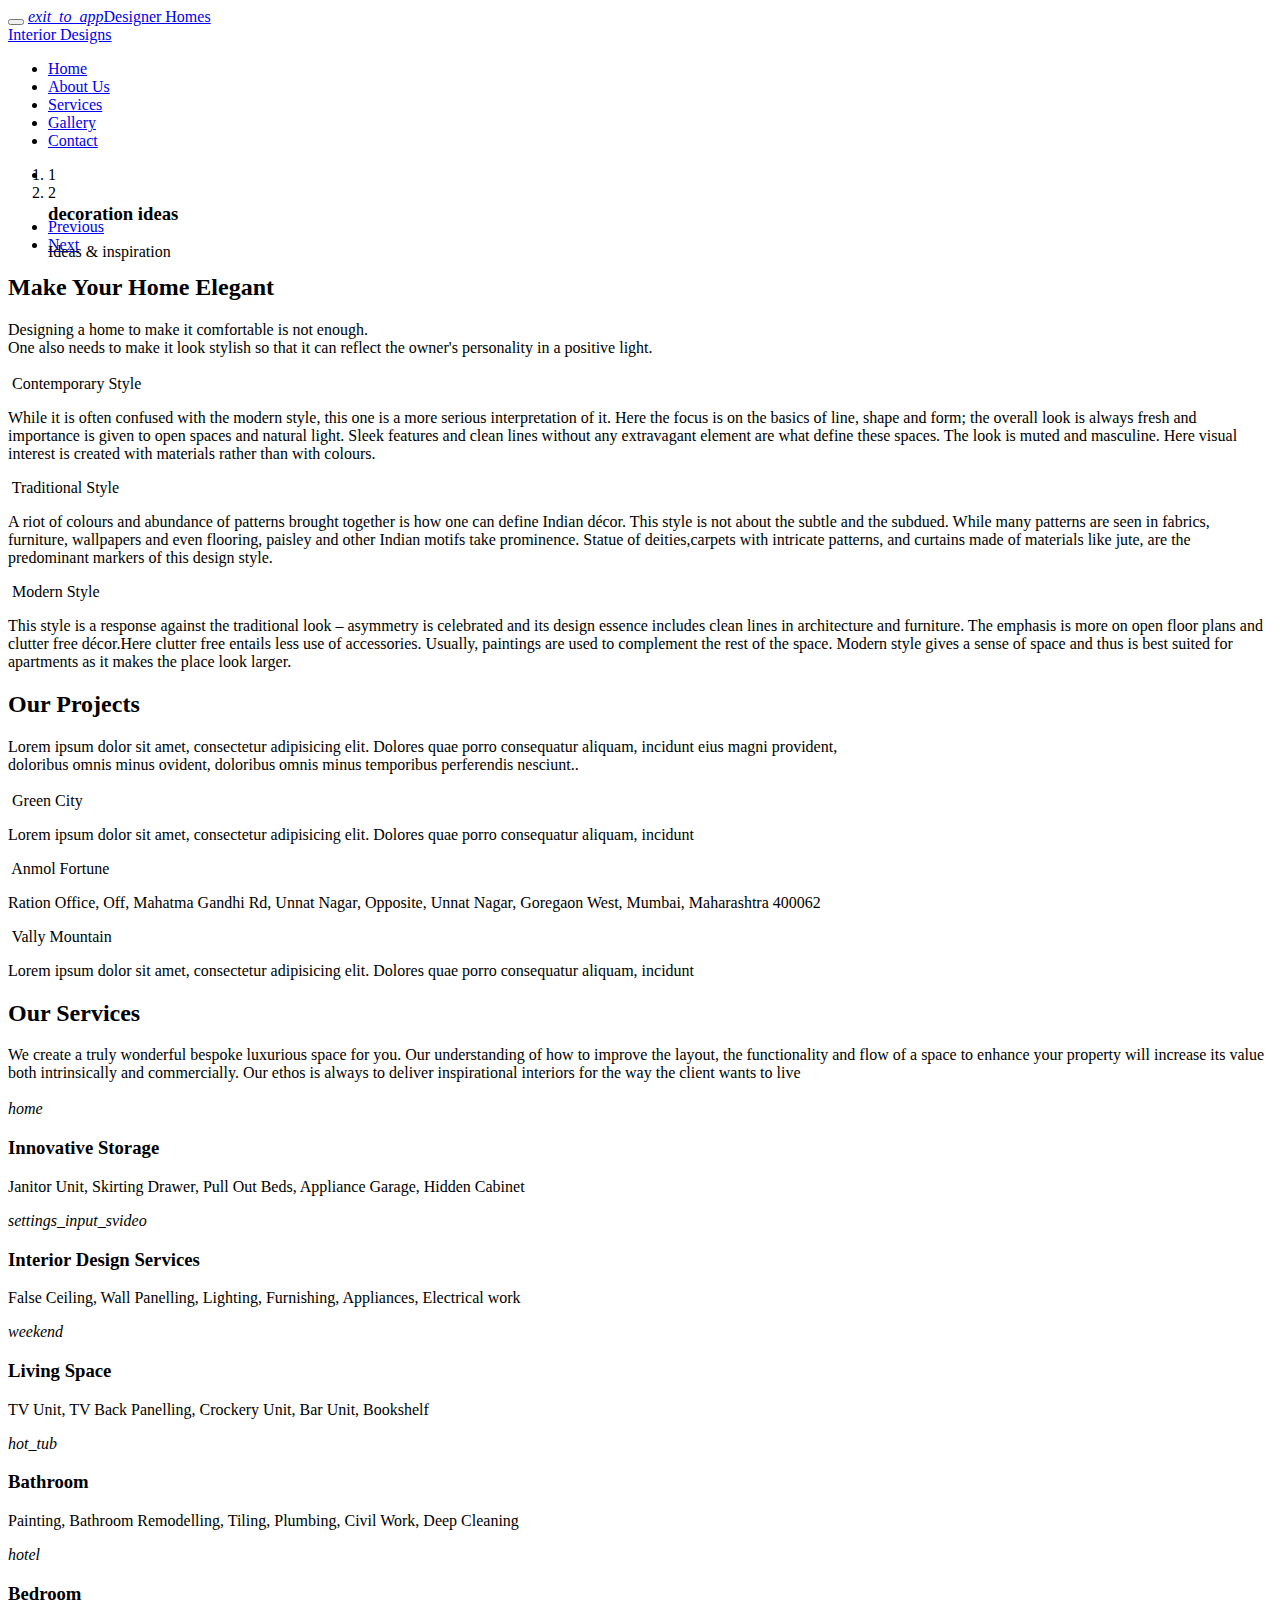
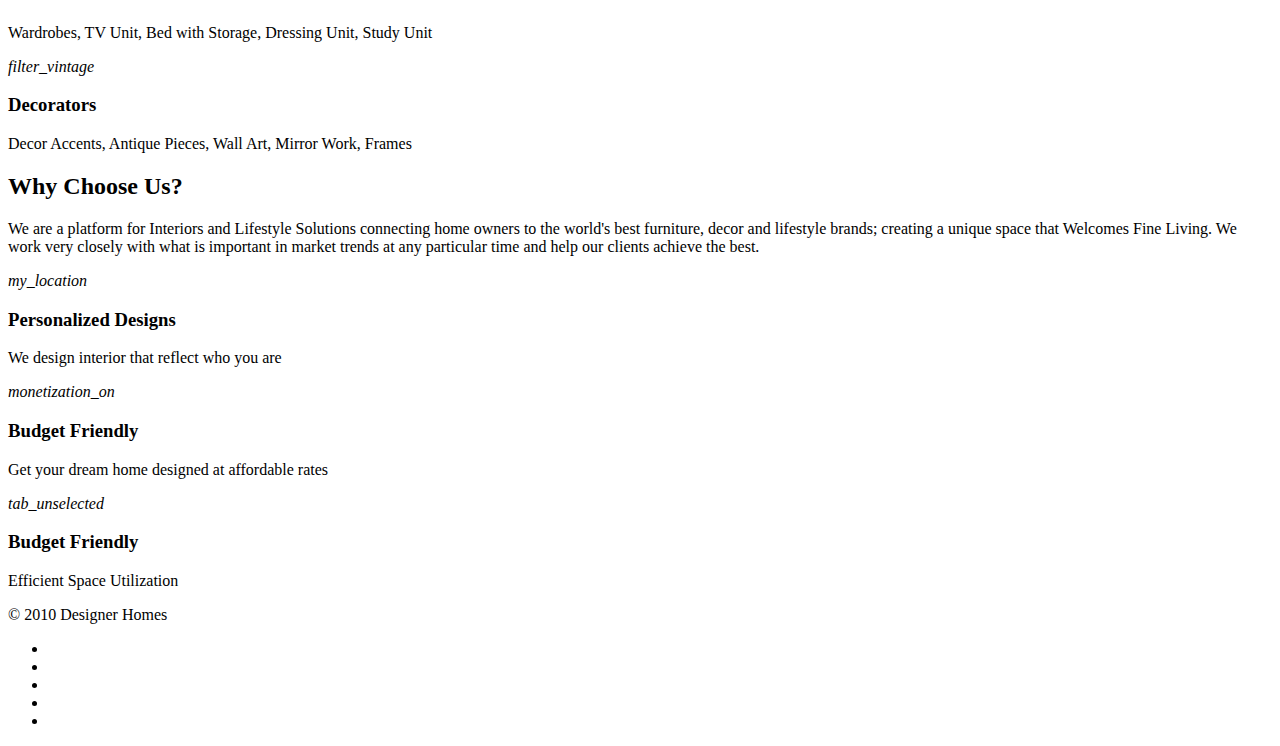
==== index.html @ 632acea1 "Update index.html" ====
<!DOCTYPE html>
<!-- saved from url=(0058)https://sanchitachavan.github.io/Designer-Homes/index.html -->
<html lang="en" class=" js flexbox canvas canvastext webgl no-touch geolocation postmessage websqldatabase indexeddb hashchange history draganddrop websockets rgba hsla multiplebgs backgroundsize borderimage borderradius boxshadow textshadow opacity cssanimations csscolumns cssgradients cssreflections csstransforms csstransforms3d csstransitions fontface generatedcontent video audio localstorage sessionstorage webworkers no-applicationcache svg inlinesvg smil svgclippaths"><head><meta http-equiv="Content-Type" content="text/html; charset=UTF-8">

<title>Designer Homes</title>
<meta name="viewport" content="width=device-width, initial-scale=1.0">
<meta name="description" content="">
<meta name="author" content="http://webthemez.com">
<!-- css --> 
<link href="./Designer Homes_files/icon" rel="stylesheet">
<link rel="stylesheet" href="./Designer Homes_files/materialize.min.css" media="screen,projection">
<link href="./Designer Homes_files/bootstrap.min.css" rel="stylesheet">
<link href="./Designer Homes_files/jquery.fancybox.css" rel="stylesheet"> 
<link href="./Designer Homes_files/flexslider.css" rel="stylesheet"> 
<link href="./Designer Homes_files/style.css" rel="stylesheet">
 
<!-- HTML5 shim, for IE6-8 support of HTML5 elements -->
<!--[if lt IE 9]>
      <script src="http://html5shim.googlecode.com/svn/trunk/html5.js"></script>
    <![endif]-->

</head>
<body>
<div id="wrapper" class="home-page"> 
	<!-- start header -->
	<header>
        <div class="navbar navbar-default navbar-static-top">
            <div class="container">
                <div class="navbar-header">
                    <button type="button" class="navbar-toggle" data-toggle="collapse" data-target=".navbar-collapse">
                        <span class="icon-bar"></span>
                        <span class="icon-bar"></span>
                        <span class="icon-bar"></span>
                    </button>
                    <a class="navbar-brand" href="https://sanchitachavan.github.io/Designer-Homes/index.html"><i class="icon-info-blocks material-icons">exit_to_app</i>Designer Homes
                    <div class="logoCaption">Interior Designs</div></a>
                </div>
                <div class="navbar-collapse collapse ">
                    <ul class="nav navbar-nav">
                        <li class="active"><a class="waves-effect waves-dark" href="https://sanchitachavan.github.io/Designer-Homes/index.html">Home</a></li> 
                        <li><a class="waves-effect waves-dark" href="https://sanchitachavan.github.io/Designer-Homes/about.html">About Us</a></li>
			<li><a class="waves-effect waves-dark" href="https://sanchitachavan.github.io/Designer-Homes/services.html">Services</a></li>
                        <li><a class="waves-effect waves-dark" href="https://sanchitachavan.github.io/Designer-Homes/portfolio.html">Gallery</a></li>
                        <li><a class="waves-effect waves-dark" href="https://sanchitachavan.github.io/Designer-Homes/contact.html">Contact</a></li>
                    </ul>
                </div>
            </div>
        </div>
	</header>
	<!-- end header -->
	<section id="banner">
	 
	<!-- Slider -->
        <div id="main-slider" class="flexslider">
            <ul class="slides">
              <li class="" style="width: 100%; float: left; margin-right: -100%; position: relative; display: none;">
                <img src="./Designer Homes_files/2.jpg" alt="">
                	<div class="flex-caption">
                    <h3>Interior design </h3> 
					<p>Furnishing your home</p>  
                </div>
              </li>
              <li class="flex-active-slide" style="width: 100%; float: left; margin-right: -100%; position: relative; display: list-item;">
                <img src="./Designer Homes_files/1.jpg" alt="">
                 <div class="flex-caption">
                    <h3>decoration ideas</h3> 
					<p>Ideas &amp; inspiration</p>  
                </div>			
              </li>
            </ul>
        <ol class="flex-control-nav flex-control-paging"><li><a class="">1</a></li><li><a class="flex-active">2</a></li></ol><ul class="flex-direction-nav"><li><a class="flex-prev" href="https://sanchitachavan.github.io/Designer-Homes/index.html#">Previous</a></li><li><a class="flex-next" href="https://sanchitachavan.github.io/Designer-Homes/index.html#">Next</a></li></ul></div>
	<!-- end slider --> 
	</section>  
		<section class="dishes">
		<div class="container">
	 	<div class="row">
			<div class="col-md-12">
				<div class="aligncenter"><h2 class="aligncenter">Make Your Home Elegant</h2>Designing a home to make it comfortable is not enough.<br>One also needs to make it look stylish so that it can reflect the owner's personality in a positive light. </div>
				<br>
			</div>
		</div>
	
	<div class="row service-v1 margin-bottom-40">
            <div class="col-md-4 md-margin-bottom-40">
					<div class="card small">
                        <div class="card-image">
                             <img class="img-responsive" src="./Designer Homes_files/service1.jpg" alt="">  
                            <span class="card-title">Contemporary Style</span>
                        </div>
                        <div class="card-content">
                            <p>
                                While it is often confused with the modern style, this one is a more serious interpretation of it. Here the focus is on the basics of line, shape and form; the overall look is always fresh and importance is given to open spaces and natural light. Sleek features and clean lines without any extravagant element are what define these spaces. The look is muted and masculine. Here visual interest is created with materials rather than with colours.
                            </p>
                        </div>
                    </div>        
            </div>
			   <div class="col-md-4 md-margin-bottom-40">
					<div class="card small">
                        <div class="card-image">
                             <img class="img-responsive" src="./Designer Homes_files/service2.jpg" alt="">  
                            <span class="card-title">Traditional Style</span>
                        </div>
                        <div class="card-content">
                            <p>
                               A riot of colours and abundance of patterns brought together is how one can define Indian décor. This style is not about the subtle and the subdued. While many patterns are seen in fabrics, furniture, wallpapers and even flooring, paisley and other Indian motifs take prominence.
                               Statue of deities,carpets with intricate patterns, and curtains made of materials like jute, are the predominant markers of this design style.
                            </p>
                        </div>
                    </div>        
            </div>
			   <div class="col-md-4 md-margin-bottom-40">
					<div class="card small">
                        <div class="card-image">
                             <img class="img-responsive" src="./Designer Homes_files/service3.jpg" alt="">  
                            <span class="card-title">Modern Style</span>
                        </div>
                        <div class="card-content">
                            <p>
                               This style is a response against the traditional look – asymmetry is celebrated and its design essence includes clean lines in architecture and furniture. The emphasis is more on open floor plans and clutter free décor.Here clutter free entails less use of accessories. Usually, paintings are used to complement the rest of the space. Modern style gives a sense of space and thus is best suited for apartments as it makes the place look larger. 
                            </p>
                        </div>
                    </div>        
            </div> 
        </div>
		
		<div class="row">
			<div class="col-md-12">
				<div class="aligncenter"><h2 class="aligncenter">Our Projects</h2>Lorem ipsum dolor sit amet, consectetur adipisicing elit. Dolores quae porro consequatur aliquam, incidunt eius magni provident, <br>doloribus omnis minus ovident, doloribus omnis minus temporibus perferendis nesciunt..</div>
				<br>
			</div>
		</div>
		<div class="row service-v1 margin-bottom-40">
            <div class="col-md-4 md-margin-bottom-40">
					<div class="card small">
                        <div class="card-image">
                             <img class="img-responsive" src="./Designer Homes_files/service4.jpg" alt="">  
                            <span class="card-title">Green City</span>
                        </div>
                        <div class="card-content">
                            <p>
                                Lorem ipsum dolor sit amet, consectetur adipisicing elit. Dolores quae porro consequatur aliquam, incidunt
                            </p>
                            
                        </div>
                    </div>        
            </div>
			   <div class="col-md-4 md-margin-bottom-40">
					<div class="card small">
                        <div class="card-image">
                             <img class="img-responsive" src="./Designer Homes_files/service5.jpeg" alt="">  
                            <span class="card-title">Anmol Fortune </span>
                        </div>
                        <div class="card-content">
                            <p>
                                Ration Office, Off, Mahatma Gandhi Rd, Unnat Nagar, Opposite, Unnat Nagar, Goregaon West, Mumbai, Maharashtra 400062
                            </p>
                            
                        </div>
                    </div>        
            </div>
			   <div class="col-md-4 md-margin-bottom-40">
					<div class="card small">
                        <div class="card-image">
                             <img class="img-responsive" src="./Designer Homes_files/service6.jpg" alt="">  
                            <span class="card-title">Vally Mountain</span>
                        </div>
                        <div class="card-content">
                            <p>
                                Lorem ipsum dolor sit amet, consectetur adipisicing elit. Dolores quae porro consequatur aliquam, incidunt
                            </p>
                            
                        </div>
                    </div>        
            </div> 
        </div>
		</div>
		</section>
	<section id="content" class="services"> 
	<div class="container">
	
		<section>
	    	<div class="row">
			<div class="col-md-12">
				<div class="aligncenter"><h2 class="aligncenter">Our Services</h2>We create a truly wonderful bespoke luxurious space for you. Our understanding of how to improve the layout, the functionality and flow of a space to enhance your property will increase its value both intrinsically and commercially. Our ethos is always to deliver inspirational interiors for the way the client wants to live</div>
				<br>
			</div>
		</div>
     
	 <div class="row">
            <div class="col-sm-4 info-blocks"> 
				<i class="icon-info-blocks material-icons">home</i>
                <div class="info-blocks-in">
                    <h3>Innovative Storage</h3>
                    <p>Janitor Unit, Skirting Drawer, Pull Out Beds, Appliance Garage, Hidden Cabinet</p>
                </div>
            </div>
            <div class="col-sm-4 info-blocks">
                <i class="icon-info-blocks material-icons">settings_input_svideo</i>
                <div class="info-blocks-in">
                    <h3>Interior Design Services</h3>
                    <p>False Ceiling, Wall Panelling, Lighting, Furnishing, Appliances, Electrical work</p>
                </div>
            </div>
            <div class="col-sm-4 info-blocks">
                <i class="icon-info-blocks material-icons">weekend</i>
                <div class="info-blocks-in">
                    <h3>Living Space</h3>
                    <p>TV Unit, TV Back Panelling, Crockery Unit, Bar Unit, Bookshelf</p>
                </div>
            </div>
        </div>
<div class="row">
            <div class="col-sm-4 info-blocks">
                <i class="icon-info-blocks material-icons">hot_tub</i>
                <div class="info-blocks-in">
                    <h3>Bathroom</h3>
                    <p>Painting, Bathroom Remodelling, Tiling, Plumbing, Civil Work, Deep Cleaning</p>
                </div>
            </div>
            <div class="col-sm-4 info-blocks">
                <i class="icon-info-blocks material-icons">hotel</i>
                <div class="info-blocks-in">
                    <h3>Bedroom</h3>
                    <p>Wardrobes, TV Unit, Bed with Storage, Dressing Unit, Study Unit</p>
                </div>
            </div>
            <div class="col-sm-4 info-blocks">
                <i class="icon-info-blocks material-icons">filter_vintage</i>
                <div class="info-blocks-in">
                    <h3>Decorators</h3>
                    <p>Decor Accents, Antique Pieces, Wall Art, Mirror Work, Frames </p>
                </div>
            </div>
        </div>
		</section>
	</div>
	</section>
	
	<section class="section-padding gray-bg">
		<div class="container">
			<div class="row">
				<div class="col-md-12">
					<div class="section-title text-center">
						<h2>Why Choose Us?</h2>
						<p>We are a platform for Interiors and Lifestyle Solutions connecting home owners to the world's best furniture, decor and lifestyle brands; creating a unique space that Welcomes Fine Living. We work very closely with what is important in market trends at any particular time and help our clients achieve the best.</p>
					</div>
				</div>
			</div>
	<div class="row">
		     <div class="col-sm-4 info-blocks">
			<i class="icon-info-blocks material-icons">my_location</i>
			<div class="info-blocks-in">
			    <h3>Personalized Designs</h3>
			    <p>We design interior that reflect who you are</p>
			</div>
		     </div>
           
		    <div class="col-sm-4 info-blocks">
			<i class="icon-info-blocks material-icons">monetization_on</i>
			<div class="info-blocks-in">
			    <h3>Budget Friendly</h3>
			    <p>Get your dream home designed at affordable rates</p>
			</div>
		    </div>
			     
		  <div class="col-sm-4 info-blocks">
			<i class="icon-info-blocks material-icons">tab_unselected</i>
			<div class="info-blocks-in">
			    <h3>Budget Friendly</h3>
			    <p>Efficient Space Utilization</p>
			</div>
		    </div>
            
            </div>
		</div>
	</section>	  
	
 
	<footer>
		<div class="container">
			<div class="row">
				<div class="col-lg-6">
					<div class="copyright">
						<p>
							© 2010 Designer Homes
						</p>
					</div>
				</div>
				<div class="col-lg-6">
					<ul class="social-network">
						<li><a class="waves-effect waves-dark" href="https://sanchitachavan.github.io/Designer-Homes/index.html#" data-placement="top" title="" data-original-title="Facebook"><i class="fa fa-facebook"></i></a></li>
						<li><a class="waves-effect waves-dark" href="https://sanchitachavan.github.io/Designer-Homes/index.html#" data-placement="top" title="" data-original-title="Twitter"><i class="fa fa-twitter"></i></a></li>
						<li><a class="waves-effect waves-dark" href="https://sanchitachavan.github.io/Designer-Homes/index.html#" data-placement="top" title="" data-original-title="Linkedin"><i class="fa fa-linkedin"></i></a></li>
						<li><a class="waves-effect waves-dark" href="https://sanchitachavan.github.io/Designer-Homes/index.html#" data-placement="top" title="" data-original-title="Pinterest"><i class="fa fa-pinterest"></i></a></li>
						<li><a class="waves-effect waves-dark" href="https://sanchitachavan.github.io/Designer-Homes/index.html#" data-placement="top" title="" data-original-title="Google plus"><i class="fa fa-google-plus"></i></a></li>
					</ul>
				</div>
			</div>
		</div>
	</footer></div>
	

<a href="https://sanchitachavan.github.io/Designer-Homes/index.html#" class="scrollup waves-effect waves-dark"><i class="fa fa-angle-up active"></i></a>
<!-- javascript
    ================================================== -->
<!-- Placed at the end of the document so the pages load faster -->
<script src="./Designer Homes_files/jquery.js.download"></script>
<script src="./Designer Homes_files/jquery.easing.1.3.js.download"></script>
<script src="./Designer Homes_files/materialize.min.js.download"></script>
<script src="./Designer Homes_files/bootstrap.min.js.download"></script>
<script src="./Designer Homes_files/jquery.fancybox.pack.js.download"></script>
<script src="./Designer Homes_files/jquery.fancybox-media.js.download"></script>  
<script src="./Designer Homes_files/jquery.flexslider.js.download"></script>
<script src="./Designer Homes_files/animate.js.download"></script>
<!-- Vendor Scripts -->
<script src="./Designer Homes_files/modernizr.custom.js.download"></script>
<script src="./Designer Homes_files/jquery.isotope.min.js.download"></script>
<script src="./Designer Homes_files/jquery.magnific-popup.min.js.download"></script>
<script src="./Designer Homes_files/animate.js.download"></script> 
<script src="./Designer Homes_files/custom.js.download"></script>


<div class="hiddendiv common"></div></body></html>
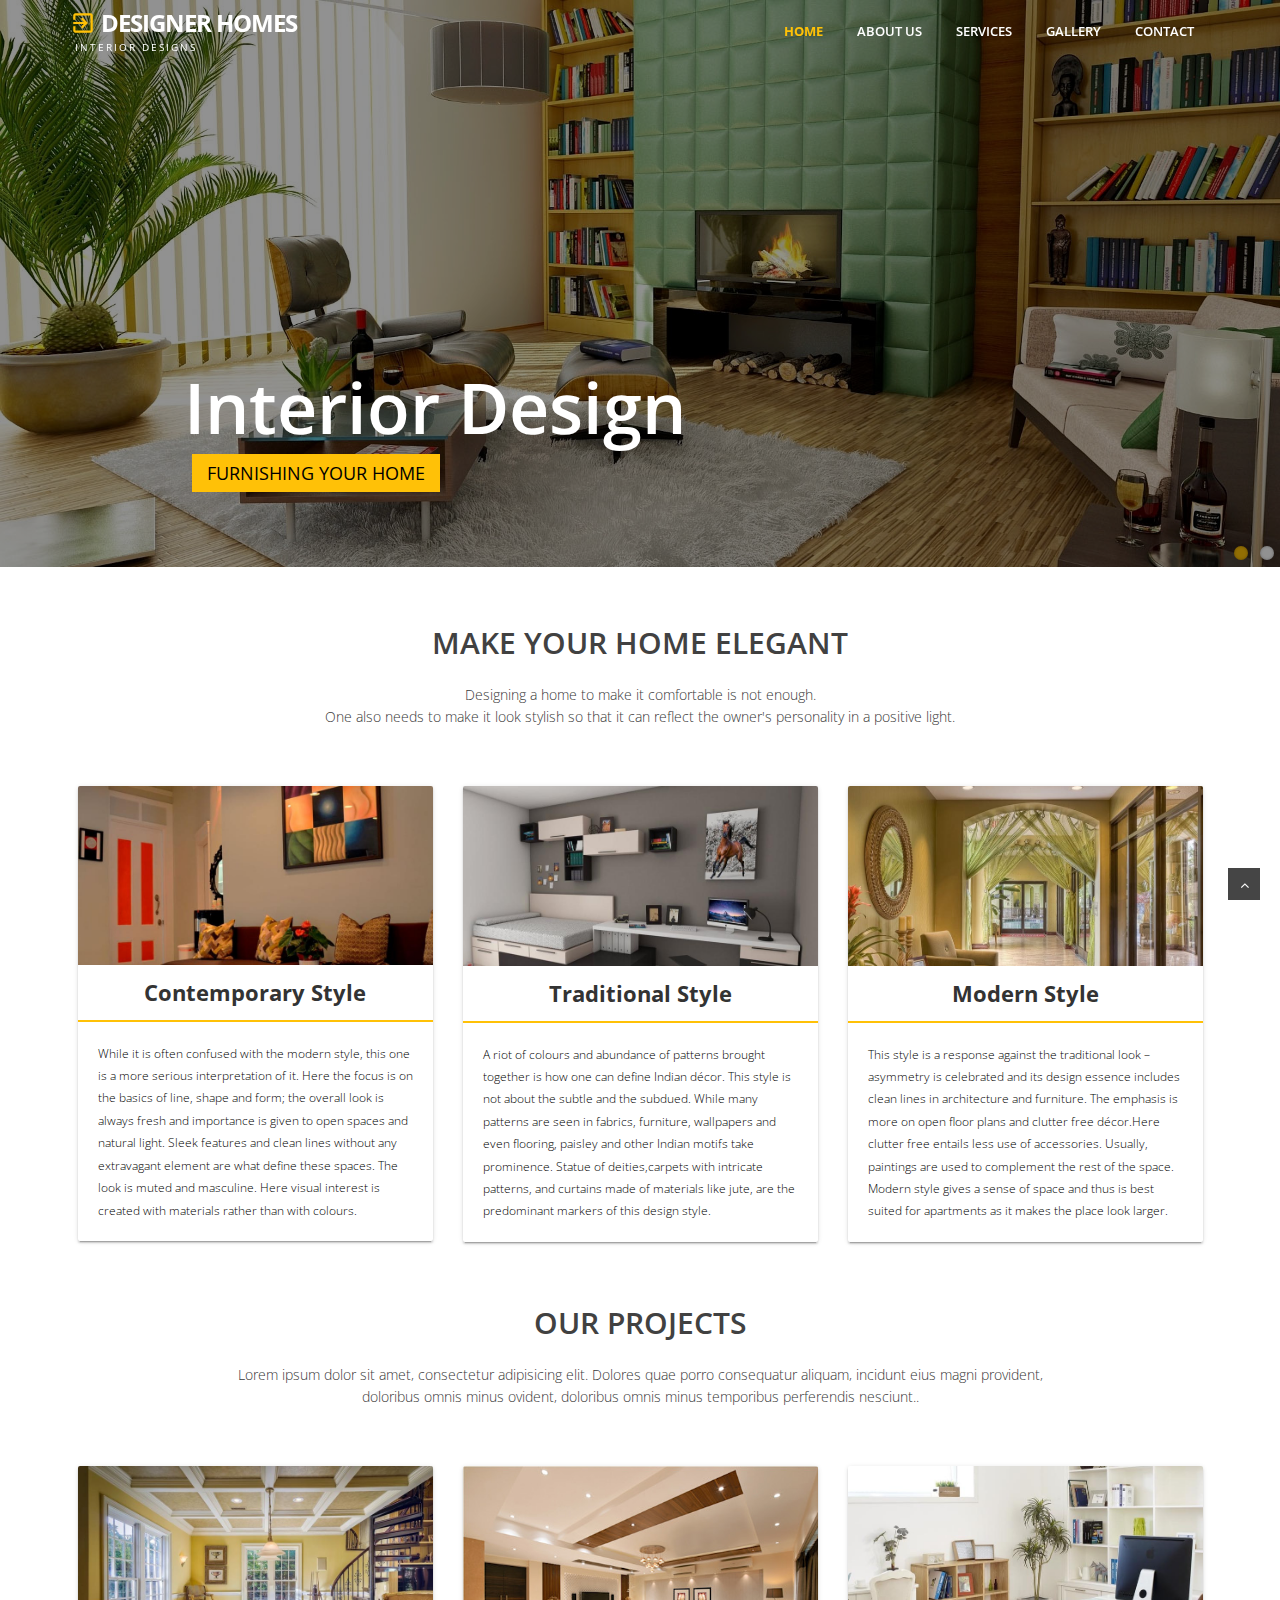
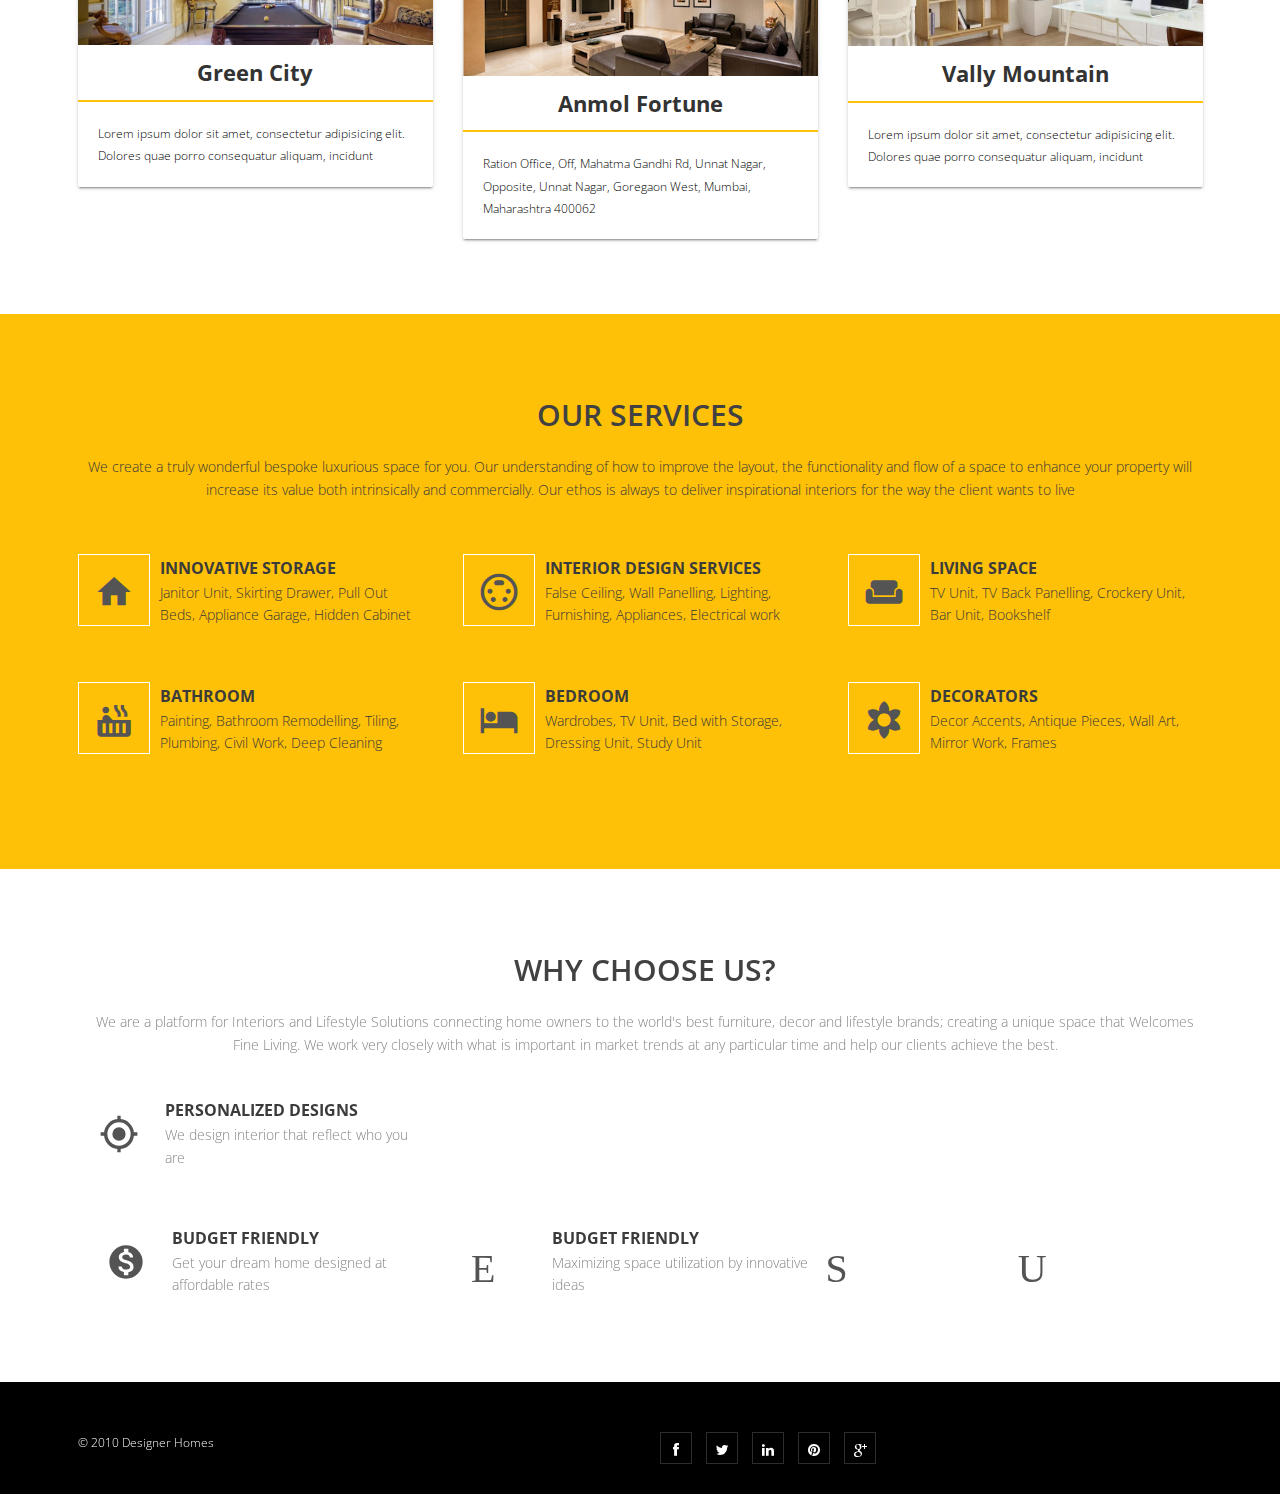
==== commit b537ebc4: "Update index.html" ====
--- a/index.html
+++ b/index.html
@@ -1,18 +1,18 @@
 <!DOCTYPE html>
-<!-- saved from url=(0058)https://sanchitachavan.github.io/Designer-Homes/index.html -->
-<html lang="en" class=" js flexbox canvas canvastext webgl no-touch geolocation postmessage websqldatabase indexeddb hashchange history draganddrop websockets rgba hsla multiplebgs backgroundsize borderimage borderradius boxshadow textshadow opacity cssanimations csscolumns cssgradients cssreflections csstransforms csstransforms3d csstransitions fontface generatedcontent video audio localstorage sessionstorage webworkers no-applicationcache svg inlinesvg smil svgclippaths"><head><meta http-equiv="Content-Type" content="text/html; charset=UTF-8">
-
+<html lang="en">
+<head>
+<meta charset="utf-8">
 <title>Designer Homes</title>
-<meta name="viewport" content="width=device-width, initial-scale=1.0">
-<meta name="description" content="">
-<meta name="author" content="http://webthemez.com">
+<meta name="viewport" content="width=device-width, initial-scale=1.0" />
+<meta name="description" content="" />
+<meta name="author" content="http://webthemez.com" />
 <!-- css --> 
-<link href="./Designer Homes_files/icon" rel="stylesheet">
-<link rel="stylesheet" href="./Designer Homes_files/materialize.min.css" media="screen,projection">
-<link href="./Designer Homes_files/bootstrap.min.css" rel="stylesheet">
-<link href="./Designer Homes_files/jquery.fancybox.css" rel="stylesheet"> 
-<link href="./Designer Homes_files/flexslider.css" rel="stylesheet"> 
-<link href="./Designer Homes_files/style.css" rel="stylesheet">
+<link href="https://fonts.googleapis.com/icon?family=Material+Icons" rel="stylesheet">
+<link rel="stylesheet" href="materialize/css/materialize.min.css" media="screen,projection" />
+<link href="css/bootstrap.min.css" rel="stylesheet" />
+<link href="css/fancybox/jquery.fancybox.css" rel="stylesheet"> 
+<link href="css/flexslider.css" rel="stylesheet" /> 
+<link href="css/style.css" rel="stylesheet" />
  
 <!-- HTML5 shim, for IE6-8 support of HTML5 elements -->
 <!--[if lt IE 9]>
@@ -32,16 +32,16 @@
                         <span class="icon-bar"></span>
                         <span class="icon-bar"></span>
                     </button>
-                    <a class="navbar-brand" href="https://sanchitachavan.github.io/Designer-Homes/index.html"><i class="icon-info-blocks material-icons">exit_to_app</i>Designer Homes
+                    <a class="navbar-brand" href="index.html"><i class="icon-info-blocks material-icons">exit_to_app</i>Designer Homes
                     <div class="logoCaption">Interior Designs</div></a>
                 </div>
                 <div class="navbar-collapse collapse ">
                     <ul class="nav navbar-nav">
-                        <li class="active"><a class="waves-effect waves-dark" href="https://sanchitachavan.github.io/Designer-Homes/index.html">Home</a></li> 
-                        <li><a class="waves-effect waves-dark" href="https://sanchitachavan.github.io/Designer-Homes/about.html">About Us</a></li>
-			<li><a class="waves-effect waves-dark" href="https://sanchitachavan.github.io/Designer-Homes/services.html">Services</a></li>
-                        <li><a class="waves-effect waves-dark" href="https://sanchitachavan.github.io/Designer-Homes/portfolio.html">Gallery</a></li>
-                        <li><a class="waves-effect waves-dark" href="https://sanchitachavan.github.io/Designer-Homes/contact.html">Contact</a></li>
+                        <li class="active"><a class="waves-effect waves-dark" href="index.html">Home</a></li> 
+                        <li><a class="waves-effect waves-dark" href="about.html">About Us</a></li>
+			<li><a class="waves-effect waves-dark" href="services.html">Services</a></li>
+                        <li><a class="waves-effect waves-dark" href="portfolio.html">Gallery</a></li>
+                        <li><a class="waves-effect waves-dark" href="contact.html">Contact</a></li>
                     </ul>
                 </div>
             </div>
@@ -53,30 +53,30 @@
 	<!-- Slider -->
         <div id="main-slider" class="flexslider">
             <ul class="slides">
-              <li class="" style="width: 100%; float: left; margin-right: -100%; position: relative; display: none;">
-                <img src="./Designer Homes_files/2.jpg" alt="">
+              <li>
+                <img src="img/slides/2.jpg" alt="" />
                 	<div class="flex-caption">
                     <h3>Interior design </h3> 
 					<p>Furnishing your home</p>  
                 </div>
               </li>
-              <li class="flex-active-slide" style="width: 100%; float: left; margin-right: -100%; position: relative; display: list-item;">
-                <img src="./Designer Homes_files/1.jpg" alt="">
+              <li>
+                <img src="img/slides/1.jpg" alt="" />
                  <div class="flex-caption">
                     <h3>decoration ideas</h3> 
-					<p>Ideas &amp; inspiration</p>  
+					<p>Ideas & inspiration</p>  
                 </div>			
               </li>
             </ul>
-        <ol class="flex-control-nav flex-control-paging"><li><a class="">1</a></li><li><a class="flex-active">2</a></li></ol><ul class="flex-direction-nav"><li><a class="flex-prev" href="https://sanchitachavan.github.io/Designer-Homes/index.html#">Previous</a></li><li><a class="flex-next" href="https://sanchitachavan.github.io/Designer-Homes/index.html#">Next</a></li></ul></div>
+        </div>
 	<!-- end slider --> 
 	</section>  
 		<section class="dishes">
 		<div class="container">
 	 	<div class="row">
 			<div class="col-md-12">
-				<div class="aligncenter"><h2 class="aligncenter">Make Your Home Elegant</h2>Designing a home to make it comfortable is not enough.<br>One also needs to make it look stylish so that it can reflect the owner's personality in a positive light. </div>
-				<br>
+				<div class="aligncenter"><h2 class="aligncenter">Make Your Home Elegant</h2>Designing a home to make it comfortable is not enough.<br/>One also needs to make it look stylish so that it can reflect the owner's personality in a positive light. </div>
+				<br/>
 			</div>
 		</div>
 	
@@ -84,7 +84,7 @@
             <div class="col-md-4 md-margin-bottom-40">
 					<div class="card small">
                         <div class="card-image">
-                             <img class="img-responsive" src="./Designer Homes_files/service1.jpg" alt="">  
+                             <img class="img-responsive" src="img/service1.jpg" alt="">  
                             <span class="card-title">Contemporary Style</span>
                         </div>
                         <div class="card-content">
@@ -97,7 +97,7 @@
 			   <div class="col-md-4 md-margin-bottom-40">
 					<div class="card small">
                         <div class="card-image">
-                             <img class="img-responsive" src="./Designer Homes_files/service2.jpg" alt="">  
+                             <img class="img-responsive" src="img/service2.jpg" alt="">  
                             <span class="card-title">Traditional Style</span>
                         </div>
                         <div class="card-content">
@@ -111,7 +111,7 @@
 			   <div class="col-md-4 md-margin-bottom-40">
 					<div class="card small">
                         <div class="card-image">
-                             <img class="img-responsive" src="./Designer Homes_files/service3.jpg" alt="">  
+                             <img class="img-responsive" src="img/service3.jpg" alt="">  
                             <span class="card-title">Modern Style</span>
                         </div>
                         <div class="card-content">
@@ -125,15 +125,15 @@
 		
 		<div class="row">
 			<div class="col-md-12">
-				<div class="aligncenter"><h2 class="aligncenter">Our Projects</h2>Lorem ipsum dolor sit amet, consectetur adipisicing elit. Dolores quae porro consequatur aliquam, incidunt eius magni provident, <br>doloribus omnis minus ovident, doloribus omnis minus temporibus perferendis nesciunt..</div>
-				<br>
+				<div class="aligncenter"><h2 class="aligncenter">Our Projects</h2>Lorem ipsum dolor sit amet, consectetur adipisicing elit. Dolores quae porro consequatur aliquam, incidunt eius magni provident, <br/>doloribus omnis minus ovident, doloribus omnis minus temporibus perferendis nesciunt..</div>
+				<br/>
 			</div>
 		</div>
 		<div class="row service-v1 margin-bottom-40">
             <div class="col-md-4 md-margin-bottom-40">
 					<div class="card small">
                         <div class="card-image">
-                             <img class="img-responsive" src="./Designer Homes_files/service4.jpg" alt="">  
+                             <img class="img-responsive" src="img/service4.jpg" alt="">  
                             <span class="card-title">Green City</span>
                         </div>
                         <div class="card-content">
@@ -147,7 +147,7 @@
 			   <div class="col-md-4 md-margin-bottom-40">
 					<div class="card small">
                         <div class="card-image">
-                             <img class="img-responsive" src="./Designer Homes_files/service5.jpeg" alt="">  
+                             <img class="img-responsive" src="img/service5.jpeg" alt="">  
                             <span class="card-title">Anmol Fortune </span>
                         </div>
                         <div class="card-content">
@@ -161,7 +161,7 @@
 			   <div class="col-md-4 md-margin-bottom-40">
 					<div class="card small">
                         <div class="card-image">
-                             <img class="img-responsive" src="./Designer Homes_files/service6.jpg" alt="">  
+                             <img class="img-responsive" src="img/service6.jpg" alt="">  
                             <span class="card-title">Vally Mountain</span>
                         </div>
                         <div class="card-content">
@@ -175,14 +175,14 @@
         </div>
 		</div>
 		</section>
-	<section id="content" class="services"> 
+	<section id="content" class="services" id="services"> 
 	<div class="container">
 	
 		<section>
 	    	<div class="row">
 			<div class="col-md-12">
 				<div class="aligncenter"><h2 class="aligncenter">Our Services</h2>We create a truly wonderful bespoke luxurious space for you. Our understanding of how to improve the layout, the functionality and flow of a space to enhance your property will increase its value both intrinsically and commercially. Our ethos is always to deliver inspirational interiors for the way the client wants to live</div>
-				<br>
+				<br/>
 			</div>
 		</div>
      
@@ -246,32 +246,33 @@
 					</div>
 				</div>
 			</div>
-	<div class="row">
-		     <div class="col-sm-4 info-blocks">
-			<i class="icon-info-blocks material-icons">my_location</i>
-			<div class="info-blocks-in">
-			    <h3>Personalized Designs</h3>
-			    <p>We design interior that reflect who you are</p>
-			</div>
-		     </div>
-           
-		    <div class="col-sm-4 info-blocks">
-			<i class="icon-info-blocks material-icons">monetization_on</i>
-			<div class="info-blocks-in">
-			    <h3>Budget Friendly</h3>
-			    <p>Get your dream home designed at affordable rates</p>
-			</div>
-		    </div>
-			     
-		  <div class="col-sm-4 info-blocks">
-			<i class="icon-info-blocks material-icons">tab_unselected</i>
-			<div class="info-blocks-in">
-			    <h3>Budget Friendly</h3>
-			    <p>Efficient Space Utilization</p>
-			</div>
-		    </div>
+			<div class="row">
+             <div class="col-sm-4 info-blocks">
+                <i class="icon-info-blocks material-icons">my_location</i>
+                <div class="info-blocks-in">
+                    <h3>Personalized Designs</h3>
+                    <p>We design interior that reflect who you are</p>
+                </div>
+            </div>
+            </div>
+            <div class="col-sm-4 info-blocks">
+                <i class="icon-info-blocks material-icons">monetization_on</i>
+                <div class="info-blocks-in">
+                    <h3>Budget Friendly</h3>
+                    <p>Get your dream home designed at affordable rates</p>
+                </div>
+            </div>
+	  <div class="col-sm-4 info-blocks">
+                <i class="icon-info-blocks material-icons">Efficient Space Utilization</i>
+                <div class="info-blocks-in">
+                    <h3>Budget Friendly</h3>
+                    <p>Maximizing space utilization by innovative ideas</p>
+                </div>
+            </div>
             
             </div>
+        </div>
+
 		</div>
 	</section>	  
 	
@@ -282,42 +283,41 @@
 				<div class="col-lg-6">
 					<div class="copyright">
 						<p>
-							© 2010 Designer Homes
+							&copy; 2010 Designer Homes
 						</p>
 					</div>
 				</div>
 				<div class="col-lg-6">
 					<ul class="social-network">
-						<li><a class="waves-effect waves-dark" href="https://sanchitachavan.github.io/Designer-Homes/index.html#" data-placement="top" title="" data-original-title="Facebook"><i class="fa fa-facebook"></i></a></li>
-						<li><a class="waves-effect waves-dark" href="https://sanchitachavan.github.io/Designer-Homes/index.html#" data-placement="top" title="" data-original-title="Twitter"><i class="fa fa-twitter"></i></a></li>
-						<li><a class="waves-effect waves-dark" href="https://sanchitachavan.github.io/Designer-Homes/index.html#" data-placement="top" title="" data-original-title="Linkedin"><i class="fa fa-linkedin"></i></a></li>
-						<li><a class="waves-effect waves-dark" href="https://sanchitachavan.github.io/Designer-Homes/index.html#" data-placement="top" title="" data-original-title="Pinterest"><i class="fa fa-pinterest"></i></a></li>
-						<li><a class="waves-effect waves-dark" href="https://sanchitachavan.github.io/Designer-Homes/index.html#" data-placement="top" title="" data-original-title="Google plus"><i class="fa fa-google-plus"></i></a></li>
+						<li><a class="waves-effect waves-dark" href="#" data-placement="top" title="Facebook"><i class="fa fa-facebook"></i></a></li>
+						<li><a class="waves-effect waves-dark" href="#" data-placement="top" title="Twitter"><i class="fa fa-twitter"></i></a></li>
+						<li><a class="waves-effect waves-dark" href="#" data-placement="top" title="Linkedin"><i class="fa fa-linkedin"></i></a></li>
+						<li><a class="waves-effect waves-dark" href="#" data-placement="top" title="Pinterest"><i class="fa fa-pinterest"></i></a></li>
+						<li><a class="waves-effect waves-dark" href="#" data-placement="top" title="Google plus"><i class="fa fa-google-plus"></i></a></li>
 					</ul>
 				</div>
 			</div>
 		</div>
-	</footer></div>
-	
-
-<a href="https://sanchitachavan.github.io/Designer-Homes/index.html#" class="scrollup waves-effect waves-dark"><i class="fa fa-angle-up active"></i></a>
+	</div>
+	</footer>
+</div>
+<a href="#" class="scrollup waves-effect waves-dark"><i class="fa fa-angle-up active"></i></a>
 <!-- javascript
     ================================================== -->
 <!-- Placed at the end of the document so the pages load faster -->
-<script src="./Designer Homes_files/jquery.js.download"></script>
-<script src="./Designer Homes_files/jquery.easing.1.3.js.download"></script>
-<script src="./Designer Homes_files/materialize.min.js.download"></script>
-<script src="./Designer Homes_files/bootstrap.min.js.download"></script>
-<script src="./Designer Homes_files/jquery.fancybox.pack.js.download"></script>
-<script src="./Designer Homes_files/jquery.fancybox-media.js.download"></script>  
-<script src="./Designer Homes_files/jquery.flexslider.js.download"></script>
-<script src="./Designer Homes_files/animate.js.download"></script>
+<script src="js/jquery.js"></script>
+<script src="js/jquery.easing.1.3.js"></script>
+<script src="materialize/js/materialize.min.js"></script>
+<script src="js/bootstrap.min.js"></script>
+<script src="js/jquery.fancybox.pack.js"></script>
+<script src="js/jquery.fancybox-media.js"></script>  
+<script src="js/jquery.flexslider.js"></script>
+<script src="js/animate.js"></script>
 <!-- Vendor Scripts -->
-<script src="./Designer Homes_files/modernizr.custom.js.download"></script>
-<script src="./Designer Homes_files/jquery.isotope.min.js.download"></script>
-<script src="./Designer Homes_files/jquery.magnific-popup.min.js.download"></script>
-<script src="./Designer Homes_files/animate.js.download"></script> 
-<script src="./Designer Homes_files/custom.js.download"></script>
-
-
-<div class="hiddendiv common"></div></body></html>
+<script src="js/modernizr.custom.js"></script>
+<script src="js/jquery.isotope.min.js"></script>
+<script src="js/jquery.magnific-popup.min.js"></script>
+<script src="js/animate.js"></script> 
+<script src="js/custom.js"></script>
+</body>
+</html>
--- a/css/style.css
+++ b/css/style.css
@@ -0,0 +1,1815 @@
+/*
+Author URI: http://webthemez.com/
+Note: Licence under Creative Commons Attribution 3.0  
+-------------------------------------------------------*/
+
+@import url('http://fonts.googleapis.com/css?family=Noto+Serif:400,400italic,700|Open+Sans:400,600,700'); 
+@import url('font-awesome.css');  
+@import url('animate.css');
+
+body {
+	font-family:'Open Sans', Arial, sans-serif;
+	font-weight:300;
+	line-height:1.6em;
+	color: #383838;
+	font-size: 1.4em;
+	background: #ffffff;
+}
+
+a:active {
+	outline:0;
+}
+
+.clear {
+	clear:both;
+}
+
+h1,h2{
+	font-weight: 600;
+	line-height: 1.4em;
+	color: #414141;
+	margin-bottom: 20px;
+	text-transform: uppercase;
+}
+h3, h4, h5, h6 {
+	line-height:1.1em;
+	color: #080808;
+	margin-bottom: 20px;
+}
+input, button, select, textarea { 
+    border-radius: 0px !important;
+}
+.timetable{background: #2ab975;padding: 5px 23px;}
+.timetable hr{
+	color:#fff;
+	padding-top: 29px;
+	margin-bottom: 20px !important;
+}
+.timetable dl{
+	color:#fff; 
+}
+.timetable dt{
+	color:#fff;
+}
+.timetable dd{
+	color:#fff;
+}
+#wrapper{
+	width:100%;
+	margin:0;
+	padding:0;
+}
+ul.withArrow{
+	
+}
+ul.withArrow li{
+	
+}
+ul.withArrow li span{
+	
+margin-right: 10px;
+	
+font-weight: 700;
+	
+color: #000000;
+	
+border: 1px solid;
+	
+padding: 4px 8px;
+	
+font-size: 11px;
+	
+border-radius: 50%;
+	
+height: 20px;
+	
+width: 20px;
+}
+.widget {
+    color: #858585;
+}
+.row,.row-fluid {
+	margin-bottom:30px;
+}
+
+.row .row,.row-fluid .row-fluid{
+	margin-bottom:30px;
+}
+
+.row.nomargin,.row-fluid.nomargin {
+	margin-bottom:0;
+}
+.about-image img {
+    width: 100%;
+}
+img.img-polaroid {
+	margin:0 0 20px 0;
+}
+.img-box {
+	max-width:100%;
+}
+.navbar-default .navbar-toggle {
+    border-color: #ddd;
+    margin-top: 10px;
+}
+/*  Header
+==================================== */
+.topbar{
+	background-color: #2e8eda;
+	padding:10px 0;
+	/* color:#fff; */
+}
+.topbar .container .row {
+    margin: 0;
+	padding:0;
+}
+.topbar .container .row .col-md-12 { 
+	padding:0;
+}
+.topbar p{
+	margin:0;
+	display:inline-block;
+	font-size: 13px;
+	color: #f1f6ff;
+}
+.topbar p > i{
+	margin-right:5px;
+}
+.topbar p:last-child{
+	text-align:right;
+} 
+header .navbar {
+    margin-bottom: 0;
+}
+
+.navbar-default {
+    border: none;
+}
+.logoCaption {
+    font-size: 10px;
+    font-weight: normal;
+    letter-spacing: 2px;
+    margin-left: 5px;
+}
+.about-logo h3{
+	font-size: 30px;
+	font-weight: 600;
+}
+.about-logo {
+    margin-bottom: 25px;
+}
+.readMore{
+	margin: 15px auto 0;
+	display: block;
+}
+.navbar-brand {
+    color: #222;
+    text-transform: uppercase;
+    font-size: 24px;
+    font-weight: 700;
+    line-height: 1em;
+    letter-spacing: -1px;
+    margin-top: 6px;
+    padding: 0 0 0 15px;
+}
+.navbar-default .navbar-brand{color: #ffffff;font-size: 24px;text-transform: uppercase;}
+.navbar-default .navbar-brand:hover, .navbar-default .navbar-brand:focus{color: #fff;}
+header .navbar-collapse  ul.navbar-nav {
+    float: right;
+    margin-right: 0;
+}
+header .navbar {min-height: 70px;padding: 18px 0;background: #080808;}
+.home-page header .navbar-default{
+    background: transparent;
+    /* position: absolute; */
+    width: 100%;
+    position: absolute;
+}
+
+header .nav li a:hover,
+header .nav li a:focus,
+header .nav li.active a,
+header .nav li.active a:hover,
+header .nav li a.dropdown-toggle:hover,
+header .nav li a.dropdown-toggle:focus,
+header .nav li.active ul.dropdown-menu li a:hover,
+header .nav li.active ul.dropdown-menu li.active a{
+    -webkit-transition: all .3s ease;
+    -moz-transition: all .3s ease;
+    -ms-transition: all .3s ease;
+    -o-transition: all .3s ease;
+    transition: all .3s ease;
+}
+
+
+header .navbar-default .navbar-nav > .open > a,
+header .navbar-default .navbar-nav > .open > a:hover,
+header .navbar-default .navbar-nav > .open > a:focus {
+    -webkit-transition: all .3s ease;
+    -moz-transition: all .3s ease;
+    -ms-transition: all .3s ease;
+    -o-transition: all .3s ease;
+    transition: all .3s ease;
+}
+
+
+header .navbar {
+    min-height: 62px;
+    padding: 0;
+}
+
+header .navbar-nav > li  {
+    padding-bottom: 12px;
+    padding-top: 12px;
+    padding: 0 !important;
+}
+
+header  .navbar-nav > li > a {
+    /* padding-bottom: 6px; */
+    /* padding-top: 5px; */
+    margin-left: 2px;
+    line-height: 31px;
+    font-weight: 700;
+    -webkit-transition: all .3s ease;
+    -moz-transition: all .3s ease;
+    -ms-transition: all .3s ease;
+    -o-transition: all .3s ease;
+    transition: all .3s ease;
+}
+
+.services{
+	
+background: #ffc107 !important;
+	
+padding: 60px 0 !important;
+}
+.dishes{
+	
+background: #ffffff;
+	
+padding: 35px 0;
+}
+.dropdown-menu li a:hover {
+    color: #fff !important;
+    background: #1c1c1c !important;
+}
+
+header .nav .caret {
+    border-bottom-color: #FFC107;
+    border-top-color: #FFC107;
+}
+.navbar-default .navbar-nav > .active > a,
+.navbar-default .navbar-nav > .active > a:hover,
+.navbar-default .navbar-nav > .active > a:focus {
+  background-color: #fff;
+}
+.navbar-default .navbar-nav > .open > a,
+.navbar-default .navbar-nav > .open > a:hover,
+.navbar-default .navbar-nav > .open > a:focus {
+  background-color:  #fff;
+}	
+	
+
+.dropdown-menu  {
+    box-shadow: none;
+    border-radius: 0;
+	border: none;
+}
+
+.dropdown-menu li:last-child  {
+	padding-bottom: 0 !important;
+	margin-bottom: 0;
+}
+
+header .nav li .dropdown-menu  {
+   padding: 0;
+}
+
+header .nav li .dropdown-menu li a {
+   line-height: 28px;
+   padding: 3px 12px;
+}
+
+/* --- menu --- */
+.flex-caption p {
+    line-height: 22px;
+    font-weight: 300;
+    color: #ffffff;
+    text-transform: uppercase;
+}
+header .navigation {
+	float:right;
+}
+
+header ul.nav li {
+	border:none;
+	margin:0;
+}
+
+header ul.nav li a {
+	font-size: 13px;
+	border:none;
+	font-weight: 600;
+	text-transform:uppercase;
+}
+
+header ul.nav li ul li a {	
+	font-size:12px;
+	border:none;
+	font-weight:300;
+	text-transform:uppercase;
+}
+
+
+.navbar .nav > li > a {
+  color: #ffffff;
+  text-shadow: none;
+  border: 1px solid rgba(255, 255, 255, 0) !important;
+}
+
+.navbar .nav a:hover {
+	background:none;
+	color: #2e8eda;
+}
+
+.navbar .nav > .active > a,.navbar .nav > .active > a:hover {
+	background:none;
+	font-weight:700;
+}
+
+.navbar .nav > .active > a:active,.navbar .nav > .active > a:focus {
+	background:none;
+	outline:0;
+	font-weight:700;
+}
+
+.navbar .nav li .dropdown-menu {
+	z-index:2000;
+}
+
+header ul.nav li ul {
+	margin-top:1px;
+}
+header ul.nav li ul li ul {
+	margin:1px 0 0 1px;
+}
+.dropdown-menu .dropdown i {
+	position:absolute;
+	right:0;
+	margin-top:3px;
+	padding-left:20px;
+}
+
+.navbar .nav > li > .dropdown-menu:before {
+  display: inline-block;
+  border-right: none;
+  border-bottom: none;
+  border-left: none;
+  border-bottom-color: none;
+  content:none;
+}
+.navbar-default .navbar-nav>.active>a, .navbar-default .navbar-nav>.active>a:hover, .navbar-default .navbar-nav>.active>a:focus {color: #FFC107;background: transparent;border-radius: 0;}
+.navbar-default .navbar-nav>li>a:hover, .navbar-default .navbar-nav>li>a:focus {
+  color: #FFC107;
+  background-color: transparent;
+}
+
+ul.nav li.dropdown a {
+	z-index:1000;
+	display:block;
+}
+
+ select.selectmenu {
+	display:none;
+}
+.pageTitle{color: #fff;margin: 30px 0 3px;display: inline-block;font-size: 20px;}
+ 
+#banner{
+	width: 100%;
+	background:#000;
+	position:relative;
+	margin:0;
+	padding:0;
+}
+
+/*  Sliders
+==================================== */
+/* --- flexslider --- */
+#main-slider:before {content: '';width: 100%;height: 100%;background: rgba(0, 0, 0, 0.43);z-index: 1;position: absolute;}
+.flex-direction-nav a{
+display:none;
+}
+.flexslider {
+	padding:0;  
+	background: #fff; 
+	position: relative; 
+	zoom: 1;
+}
+.flex-direction-nav .flex-prev{
+left:0px; 
+}
+.flex-direction-nav .flex-next{ 
+right:0px;
+}
+.flex-caption {zoom: 1;bottom: 198px;background-color: transparent;color: #fff;margin: 0;padding: 2px 25px 0px 30px;/* position: absolute; */left: 0;text-align: center;margin: 0 auto;right: 0px;display: inline-block;bottom: 10%;width: 76%;right: 0 !important;border-radius: 15px 15px 0 0;text-align: left;}
+.flex-caption h3 {color: #ffffff;letter-spacing: 0px;margin-bottom: 8px;text-transform: capitalize;font-size: 70px;font-weight: 600;}
+.flex-caption p {margin: 0px 0 18px 8px;font-size: 18px;font-weight: 400;background: #ffc107;display: inline-block;padding: 8px 15px;color: #000;}
+.skill-home{
+margin-bottom:50px;
+}
+.c1{
+border: #ed5441 1px solid;
+background:#ed5441;
+}
+.c2{
+border: #24c4db 1px solid;
+background:#24c4db;
+}
+.c3{
+border: #1891EC 1px solid;
+background:#1891EC;
+}
+.c4{
+border: #609cec 1px solid;
+background:#609cec;
+}
+.skill-home .icons {padding: 38px;width: 94px;height: 94px;color: #fff;font-size: 42px;font-size: 38px;text-align: center;-ms-border-radius: 50%;-moz-border-radius: 50%;-webkit-border-radius: 50%;border-radius: 0;display: inline-table;border: 4px solid #efefef;color: #ff5722;background: transparent;border-radius: 50%;background: #ffffff;}
+.skill-home h2 {
+padding-top: 20px;
+font-size: 36px;
+font-weight: 700;
+} 
+.testimonial-solid {
+padding: 50px 0 60px 0;
+margin: 0 0 0 0;
+background: #FFFFFF;
+text-align: center;
+}
+.testi-icon-area {
+text-align: center;
+position: absolute;
+top: -84px;
+margin: 0 auto; 
+width: 100%;
+}
+.testi-icon-area .quote {
+padding: 15px 0 0 0;
+margin: 0 0 0 0;
+background: #ffffff;
+text-align: center;
+color: #1891EC;
+display: inline-table;
+width: 70px;
+height: 70px;
+-ms-border-radius: 50%;
+-moz-border-radius: 50%;
+-webkit-border-radius: 50%;
+border-radius: 50%;
+font-size: 42px; 
+border: 1px solid #1891EC;
+display: none;
+}
+
+.testi-icon-area .carousel-inner { 
+margin: 20px 0;
+}
+.carousel-indicators {
+bottom: -30px;
+}
+.text-center img {
+margin: auto;
+}
+.aboutUs{
+padding:40px 0;
+background: #F2F2F2;
+}
+img.img-center {
+margin: 0 auto;
+display: block;
+max-width: 100%;
+}
+.home-about{
+	padding: 60px 0 0px;
+}
+.home-about hr{
+	padding:0;
+	margin:0;
+}
+.home-about .info-box{
+	
+}
+/* Testimonial
+----------------------------------*/
+.testimonial-area {
+padding: 0 0 0 0;
+margin:0;
+background: url(../img/low-poly01.jpg) fixed center center;
+background-size: cover;
+-webkit-background-size: cover;
+-moz-background-size: cover;
+-ms-background-size: cover;
+}
+.testimonial-solid p {
+color: #000000;
+font-size: 16px;
+line-height: 30px;
+font-style: italic;
+} 
+section.hero-text {
+	background: #F4783B;
+	padding:50px 0 50px 0;
+	color: #fff;
+}
+section.hero-text h1{ 
+	color: #fff;
+}
+
+/* Clients
+------------------------------------ */
+#clients {
+  padding: 60px 0;
+  }
+  #clients .client .img {
+    height: 76px;
+    width: 138px;
+    cursor: pointer;
+    -webkit-transition: box-shadow .1s linear;
+    -moz-transition: box-shadow .1s linear;
+    transition: box-shadow .1s linear; }
+    #clients .client .img:hover {
+      cursor: pointer;
+      /*box-shadow: 0px 0px 2px 0px rgb(155, 155, 155);*/
+      border-radius: 8px; }
+  #clients .client .client1 {
+    background: url("../img/client1.png") 0 -75px; }
+    #clients .client .client1:hover {
+      background-position: 1px 0px; }
+  #clients .client .client2 {
+    background: url("../img/client2.png") 0 -75px; }
+    #clients .client .client2:hover {
+      background-position: -1px 0px; }
+  #clients .client .client3 {
+    background: url("../img/client3.png") 0 -76px; }
+    #clients .client .client3:hover {
+      background-position: 0px 0px; }
+
+
+/* Content
+==================================== */
+
+#content {
+	position:relative;
+	background: #ffffff;
+	padding:50px 0 0px 0;
+}
+ 
+.cta-text {
+	text-align: center;
+	margin-top:10px;
+}
+
+
+.big-cta .cta {
+	margin-top:10px;
+}
+ 
+.box {
+	width: 100%;
+}
+.box-gray  {
+	background: #f8f8f8;
+	padding: 20px 20px 30px;
+}
+.box-gray  h4,.box-gray  i {
+	margin-bottom: 20px;
+}
+.box-bottom {
+	padding: 20px 0;
+	text-align: center;
+}
+.box-bottom a {
+	color: #fff;
+	font-weight: 700;
+}
+.box-bottom a:hover {
+	color: #eee;
+	text-decoration: none;
+}
+
+
+/* Bottom
+==================================== */
+
+#bottom {
+	background:#fcfcfc;
+	padding:50px 0 0;
+
+}
+/* twitter */
+#twitter-wrapper {
+    text-align: center;
+    width: 70%;
+    margin: 0 auto;
+}
+#twitter em {
+    font-style: normal;
+    font-size: 13px;
+}
+
+#twitter em.twitterTime a {
+	font-weight:600;
+}
+
+#twitter ul {
+    padding: 0;
+	list-style:none;
+}
+#twitter ul li {
+    font-size: 20px;
+    line-height: 1.6em;
+    font-weight: 300;
+    margin-bottom: 20px;
+    position: relative;
+    word-break: break-word;
+}
+
+
+/* page headline
+==================================== */
+
+#inner-headline{background: #FFC107;position: relative;margin: 0;padding: 0;/* background: url("../img/service2.jpg") no-repeat 5% center; */background-size: cover;}
+
+
+#inner-headline h2.pageTitle{
+	color: #080808;
+	padding: 5px 0;
+	display:block;
+	text-align: center;
+	font-size: 32px;
+}
+
+/* --- breadcrumbs --- */
+#inner-headline ul.breadcrumb {
+	margin:40px 0;
+	float:left;
+}
+
+#inner-headline ul.breadcrumb li {
+	margin-bottom:0;
+	padding-bottom:0;
+}
+#inner-headline ul.breadcrumb li {
+	font-size:13px;
+	color:#fff;
+}
+
+#inner-headline ul.breadcrumb li i{
+	color:#dedede;
+}
+
+#inner-headline ul.breadcrumb li a {
+	color:#fff;
+}
+
+ul.breadcrumb li a:hover {
+	text-decoration:none;
+}
+
+/* Forms
+============================= */
+
+/* --- contact form  ---- */
+form#contactform input[type="text"] {
+  width: 100%;
+  border: 1px solid #f5f5f5;
+  min-height: 40px;
+  padding-left:20px;
+  font-size:13px;
+  padding-right:20px;
+  -webkit-box-sizing: border-box;
+     -moz-box-sizing: border-box;
+          box-sizing: border-box;
+
+}
+
+form#contactform textarea {
+border: 1px solid #f5f5f5;
+  width: 100%;
+  padding-left:20px;
+  padding-top:10px;
+  font-size:13px;
+  padding-right:20px;
+  -webkit-box-sizing: border-box;
+     -moz-box-sizing: border-box;
+          box-sizing: border-box;
+
+}
+
+form#contactform .validation {
+	font-size:11px;
+}
+
+#sendmessage {
+	border:1px solid #e6e6e6;
+	background:#f6f6f6;
+	display:none;
+	text-align:center;
+	padding:15px 12px 15px 65px;
+	margin:10px 0;
+	font-weight:600;
+	margin-bottom:30px;
+
+}
+
+#sendmessage.show,.show  {
+	display:block;
+}
+ 
+form#commentform input[type="text"] {
+  width: 100%;
+  min-height: 40px;
+  padding-left:20px;
+  font-size:13px;
+  padding-right:20px;
+  -webkit-box-sizing: border-box;
+     -moz-box-sizing: border-box;
+          box-sizing: border-box;
+	-webkit-border-radius: 2px 2px 2px 2px;
+		-moz-border-radius: 2px 2px 2px 2px;
+			border-radius: 2px 2px 2px 2px;
+
+}
+
+form#commentform textarea {
+  width: 100%;
+  padding-left:20px;
+  padding-top:10px;
+  font-size:13px;
+  padding-right:20px;
+  -webkit-box-sizing: border-box;
+     -moz-box-sizing: border-box;
+          box-sizing: border-box;
+	-webkit-border-radius: 2px 2px 2px 2px;
+		-moz-border-radius: 2px 2px 2px 2px;
+			border-radius: 2px 2px 2px 2px;
+}
+
+
+/* --- search form --- */
+.search{
+	float:right;
+	margin:35px 0 0;
+	padding-bottom:0;
+}
+
+#inner-headline form.input-append {
+	margin:0;
+	padding:0;
+}
+
+.about-text h3 {
+	font-size: 22px;
+	padding-bottom: 20px;
+}
+
+.about-text .btn {
+	margin-top: 20px;
+	//font-size: 15px;
+	//text-align: justify;
+}
+
+.about-image img {
+}
+
+.about-text ul {
+	margin-top: 30px;
+	padding: 0;
+}
+
+.about-text li {
+	margin-bottom: 10px;
+	//
+	font-weight: bold;
+	list-style: none;
+}
+
+ 
+.about-text-2 img {
+	border: 5px solid #ddd;
+	margin-bottom: 20px;
+}
+
+.about-text-2 p {
+	margin-bottom: 20px;
+}
+
+#call-to-action {
+	background: url(../images/bg/about.jpg) no-repeat;
+	background-attachment: fixed;
+	background-position: top center;
+	padding: 100px 0;
+	color: #fff;
+}
+
+.call-to-action h3 {
+	font-size: 40px;
+	letter-spacing: 15px;
+	color: #fff;
+	padding-bottom: 30px;
+}
+
+.call-to-action p {
+	color: #999;
+	padding-bottom: 20px;
+}
+
+.call-to-action .btn-primary {
+	background-color: transparent;
+	border-color: #999;
+}
+
+.call-to-action .btn-primary:hover {
+	background-color: #151515;
+	color: #999;
+	border-color: #151515;
+}
+
+#call-to-action-2 {
+	background-color: #efefef;
+	padding: 50px 0;
+}
+#call-to-action-2 h3 {
+	color: #05142b;
+	font-size: 24px;
+	font-weight: 600;
+	text-transform: uppercase;
+}
+#call-to-action-2 p {
+	color: #5f5f5f;
+	font-size: 15px;
+}
+#call-to-action-2 .btn-primary {
+	border-color: #FFFFFF;
+	/* background: transparent; */
+	margin-top: 50px;
+	color: #fff;
+}
+section.section-padding.gray-bg {
+    background: #ffffff;
+    padding: 60px;
+    color: #888888;
+}
+ 
+  #accordion-alt3 .panel-heading h4 {
+font-size: 13px;
+line-height: 28px;
+}
+.panel .panel-heading h4 {
+font-weight: 400;
+}
+.panel-title {
+margin-top: 0;
+margin-bottom: 0;
+font-size: 15px;
+color: inherit;
+}
+.panel-group .panel {
+margin-bottom: 0;
+border-radius: 2px;
+}
+.panel {margin-bottom: 18px;background-color: #FFFFFF;border: 1px solid #f3f3f3;border-radius: 2px;-webkit-box-shadow: 0 1px 1px rgba(0,0,0,0.05);box-shadow: 0 1px 1px rgba(0,0,0,0.05);}
+#accordion-alt3 .panel-heading h4 a i {font-size: 17px;line-height: 18px;width: 18px;height: 18px;margin-right: 8px;color: #A0A0A0;text-align: center;border-radius: 50%;margin-left: 6px;font-weight: bold;}  
+.progress.pb-sm {
+height: 6px!important;
+}
+.progress {
+box-shadow: inset 0 0 2px rgba(0,0,0,.1);
+}
+.progress {
+overflow: hidden;
+height: 18px;
+margin-bottom: 18px;
+background-color: #f5f5f5;
+border-radius: 2px;
+-webkit-box-shadow: inset 0 1px 2px rgba(0,0,0,0.1);
+box-shadow: inset 0 1px 2px rgba(0,0,0,0.1);
+}
+.progress .progress-bar.progress-bar-red {
+background: #ed5441;
+} 
+.progress .progress-bar.progress-bar-green {
+background: #51d466;
+}
+.progress .progress-bar.progress-bar-lblue {
+background: #32c8de;
+}
+/* --- portfolio detail --- */
+.top-wrapper {
+	margin-bottom:20px;
+}
+.info-blocks {margin-bottom: 15px;/* background: #efefef; */}
+.info-blocks i.icon-info-blocks {float: left;color: #545454;font-size: 40px;min-width: 50px;margin-top: 0px;text-align: center;/* background: #ffffff; */width: 72px;height: 72px;/* padding-top: 21px; */border: 1px solid #ffffff;line-height: 75px;}
+.info-blocks .info-blocks-in {
+padding: 0 10px;
+overflow: hidden;
+}
+.info-blocks .info-blocks-in h3 {color: #3b3b3b;font-size: 16px;line-height: 28px;margin:0px;margin-bottom: 0px;font-weight: bold;text-transform: uppercase;}
+.info-blocks .info-blocks-in p {font-size: 14px;}
+  
+blockquote {
+	font-size:16px;
+	font-weight:400;
+	font-family:'Noto Serif', serif;
+	font-style:italic;
+	padding-left:0;
+	color:#a2a2a2;
+	line-height:1.6em;
+	border:none;
+}
+
+blockquote cite 							{ display:block; font-size:12px; color:#666; margin-top:10px; }
+blockquote cite:before 					{ content:"\2014 \0020"; }
+blockquote cite a,
+blockquote cite a:visited,
+blockquote cite a:visited 				{ color:#555; }
+
+/* --- pullquotes --- */
+
+.pullquote-left {
+	display:block;
+	color:#a2a2a2;
+	font-family:'Noto Serif', serif;
+	font-size:14px;
+	line-height:1.6em;
+	padding-left:20px;
+}
+
+.pullquote-right {
+	display:block;
+	color:#a2a2a2;
+	font-family:'Noto Serif', serif;
+	font-size:14px;
+	line-height:1.6em;
+	padding-right:20px;
+}
+
+/* --- button --- */
+.btn{text-align: center;color: #000000;background: #FFC107;border-color: #FFC107;width: 120px;border-radius: 0;}
+.btn-theme {
+	color: #fff;
+	background: transparent;
+	border: 1px solid #fff;
+	padding: 12px 30px;
+	font-weight: bold;
+}
+.btn-theme:hover {
+	color: #eee;
+}
+
+/* --- list style --- */
+
+ul.general {
+	list-style:none;
+	margin-left:0;
+}
+
+ul.link-list{
+	margin:0;
+	padding:0;
+	list-style:none;
+}
+
+ul.link-list li{
+	margin:0;
+	padding:2px 0 2px 0;
+	list-style:none;
+}
+footer{background: #000000;}
+footer ul.link-list li a{
+	color: #8C8C8C;
+}
+footer ul.link-list li a:hover {
+	color: #ff9800;
+}
+/* --- Heading style --- */
+
+h4.heading {
+	font-weight:700;
+}
+
+.heading { margin-bottom: 30px; }
+
+.heading {
+	position: relative;
+	
+}
+
+
+.widgetheading {
+	width:100%;
+	padding:0;
+	font-weight: bold;
+}
+
+#bottom .widgetheading {
+	position: relative;
+	border-bottom: #e6e6e6 1px solid;
+	padding-bottom: 9px;
+}
+
+aside .widgetheading {
+	position: relative;
+	border-bottom: #e9e9e9 1px solid;
+	padding-bottom: 9px;
+}
+
+footer .widgetheading {
+	position: relative;
+}
+
+footer .widget .social-network {
+	position:relative;
+}
+
+.team-member h4{
+  text-align: center;
+  margin-bottom: 5px;
+}
+.team-member .deg{
+text-align:center;
+display:block;
+}
+#bottom .widget .widgetheading span, aside .widget .widgetheading span, footer .widget .widgetheading span {	
+	position: absolute;
+	width: 60px;
+	height: 1px;
+	bottom: -1px;
+	right:0;
+
+}
+.panel-title>a {
+    color: inherit;
+    text-decoration: none;
+    font-weight: 600;
+}
+.box-area{padding: 15px;background: #ffffff;margin-top: -21px;border: 2px solid #f3f3f3;}
+.box-area h3{font-size: 17px;font-weight: 600;}
+/* --- Map --- */
+.map{
+	position:relative;
+	margin-top:-50px;
+	margin-bottom:40px;
+}
+
+.map iframe{
+	width:100%;
+	height:450px;
+	border:none;
+}
+
+.map-grid iframe{
+	width:100%;
+	height:350px;
+	border:none;
+	margin:0 0 -5px 0;
+	padding:0;
+}
+
+ 
+ul.team-detail{
+	margin:-10px 0 0 0;
+	padding:0;
+	list-style:none;
+}
+
+ul.team-detail li{
+	border-bottom:1px dotted #e9e9e9;
+	margin:0 0 15px 0;
+	padding:0 0 15px 0;
+	list-style:none;
+}
+
+ul.team-detail li label {
+	font-size:13px;
+}
+
+ul.team-detail li h4, ul.team-detail li label{
+	margin-bottom:0;
+}
+
+ul.team-detail li ul.social-network {
+	border:none;
+	margin:0;
+	padding:0;
+}
+
+ul.team-detail li ul.social-network li {
+	border:none;	
+	margin:0;
+}
+ul.team-detail li ul.social-network li i {
+	margin:0;
+}
+
+ .navbar-brand i {
+    color: #FFC107;
+    font-size: 26px;
+    margin-right: 5px;
+    position: relative;
+    top: 4px;
+}
+.pricing-title{
+	background:#fff;
+	text-align:center;
+	padding:10px 0 10px 0;
+}
+
+.pricing-title h3{
+	font-weight:600;
+	margin-bottom:0;
+}
+
+.pricing-offer{
+	background: #fcfcfc;
+	text-align: center;
+	padding:40px 0 40px 0;
+	font-size:18px;
+	border-top:1px solid #e6e6e6;
+	border-bottom:1px solid #e6e6e6;
+}
+
+.pricing-box.activeItem .pricing-offer{
+	color:#fff;
+}
+
+.pricing-offer strong{
+	font-size:78px;
+	line-height:89px;
+}
+
+.pricing-offer sup{
+	font-size:28px;
+}
+
+.pricing-container{
+	background: #fff;
+	text-align:center;
+	font-size:14px;
+}
+
+.pricing-container strong{
+color:#353535;
+}
+
+.pricing-container ul{
+	list-style:none;
+	padding:0;
+	margin:0;
+}
+
+.pricing-container ul li{
+	border-bottom: 1px solid #CFCFCF;
+list-style: none;
+padding: 15px 0 15px 0;
+margin: 0 0 0 0;
+color: #222;
+}
+
+.pricing-action{
+	margin:0;
+	background: #fcfcfc;
+	text-align:center;
+	padding:20px 0 30px 0;
+}
+
+.pricing-wrapp{
+	margin:0 auto;
+	width:100%;
+	background:#fd0000;
+}
+ .pricing-box-item {border: 1px solid #e6e6e6;background:#fcfcfc;position:relative;margin:0 0 20px 0;padding:0;-webkit-box-shadow: 0 2px 0 rgba(0,0,0,0.03);-moz-box-shadow: 0 2px 0 rgba(0,0,0,0.03);box-shadow: 0 2px 0 rgba(0,0,0,0.03);-webkit-box-sizing: border-box;-moz-box-sizing: border-box;box-sizing: border-box;overflow: hidden;}
+
+.pricing-box-item .pricing-heading {
+	background: #ffffff;
+	text-align: center;
+	padding: 50px 0;
+	display:block;
+}
+.pricing-box-item.activeItem .pricing-heading {
+	/* background: #f3f3f3; */
+	text-align: center;
+	border-bottom:none;
+	display:block;
+	color:#fff;
+}
+.pricing-box-item.activeItem .pricing-heading h3 {
+	 
+color: #fff;
+}
+
+.pricing-box-item .pricing-heading h3 strong {
+	font-size:28px;
+	font-weight:700;
+	letter-spacing:-1px;
+	color: #05142b;
+}
+.pricing-box-item .pricing-heading h3 {
+	font-size:32px;
+	font-weight:300;
+	letter-spacing:-1px;
+}
+
+.pricing-box-item .pricing-terms {
+	text-align: center;
+	background: #fff;
+	display: block;
+	overflow: hidden;
+	padding: 11px 0 5px;
+	/* border-top: 2px solid #BBBBBB; */
+	border-bottom: 2px dotted #CDCDCD;
+}
+
+.pricing-box-item .pricing-terms  h6 {
+	margin-top: 16px;
+	color: #ff5722;
+	font-size: 22px;
+}
+
+.pricing-box-item .icon .price-circled {
+    margin: 10px 10px 10px 0;
+    display: inline-block !important;
+    text-align: center !important;
+    color: #fff;
+    width: 68px;
+    height: 68px;
+	padding:12px;
+    font-size: 16px;
+	font-weight:700;
+    line-height: 68px;
+    text-shadow:none;
+    cursor: pointer;
+    background-color: #888;
+    border-radius: 64px;
+    -moz-border-radius: 64px;
+    -webkit-border-radius: 64px;
+}
+
+.pricing-box-item  .pricing-action{
+	margin:0;
+	text-align:center;
+	padding:30px 0 30px 0;
+}
+.pricing-action .btn{
+	background: #ff5722;
+	color: #fff;
+} 
+.menuItem .menu{font-size:20px;font-weight:600;list-style:none;padding:0 0 15px;margin-bottom:20px;display:inline-block;color: #080808;}
+.menuItem .menu li{padding: 34px 30px 34px;margin-bottom:20px;display:inline-block;width:100%;float:left;background: #f8f8f8;line-height: 30px;border-left: 2px solid #c0c0c0 !important;border-radius: 0 0 15px 0;border: 1px solid #e3e3e3;}
+.menuItem .detail{font-size:13px;color: #505050;font-weight:normal;}
+.menuItem .price{
+font-size:13px;
+float:right;
+font-weight:600;
+}
+/* Testimonials */
+.testimonials blockquote {
+    background: #ffffff none repeat scroll 0 0;
+    border: medium none;
+    color: #666;
+    display: block;
+    font-size: 13px;
+    line-height: 20px;
+    padding: 15px;
+    position: relative;
+}
+.testimonials blockquote::before {
+    width: 0; 
+    height: 0;
+	right: 0;
+	bottom: 0;
+	content: " "; 
+	display: block; 
+	position: absolute;
+    border-bottom: 20px solid #fff;    
+	border-right: 0 solid transparent;
+	border-left: 15px solid transparent;
+	border-left-style: inset; /*FF fixes*/
+	border-bottom-style: inset; /*FF fixes*/
+}
+.testimonials blockquote::after {
+    width: 0;
+    height: 0;
+    right: 0;
+    bottom: 0;
+    content: " ";
+    display: block;
+    position: absolute;
+    border-style: solid;
+    border-width: 20px 20px 0 0;
+    border-color: #c5c5c5 transparent transparent transparent;
+}
+.testimonials .carousel-info img {
+    border: 1px solid #cccccc;
+    border-radius: 150px !important;
+    height: 75px;
+    padding: 3px;
+    width: 75px;
+}
+.testimonials .carousel-info {
+    overflow: hidden;
+}
+.testimonials .carousel-info img {
+    margin-right: 15px;
+}
+.testimonials .carousel-info span {
+    display: block;
+}
+.testimonials span.testimonials-name {
+    color: #FFC107;
+    font-size: 16px;
+    font-weight: 300;
+    margin: 23px 0 7px;
+}
+.testimonials span.testimonials-post {
+    color: #656565;
+    font-size: 12px;
+}
+/* ===== Widgets ===== */
+
+/* --- flickr --- */
+.widget .flickr_badge {
+	width:100%;
+}
+.widget .flickr_badge img { margin: 0 9px 20px 0; }
+
+footer .widget .flickr_badge {
+    width: 100%;
+}
+footer .widget .flickr_badge img {
+    margin: 0 9px 20px 0;
+}
+
+.flickr_badge img {
+    width: 50px;
+    height: 50px;
+    float: left;
+	margin: 0 9px 20px 0;
+}
+ 
+/* --- Recent post widget --- */
+
+.recent-post{
+	margin:20px 0 0 0;
+	padding:0;
+	line-height:18px;
+}
+
+.recent-post h5 a:hover {
+	text-decoration:none;
+}
+
+.recent-post .text h5 a {
+	color:#353535;
+}
+
+  
+footer{
+	padding:50px 0 0 0;
+	color:#f8f8f8;
+}
+
+footer a {
+	color:#fff;
+}
+
+footer a:hover {
+	color: #ec4141;
+}
+
+footer h1, footer h2, footer h3, footer h4, footer h5, footer h6{
+	color: #d3d3d3;
+}
+
+footer address {
+	line-height:1.6em;
+	color: #797979;
+}
+
+footer h5 a:hover, footer a:hover {
+	text-decoration:none;
+}
+
+ul.social-network {
+	list-style:none;
+	margin:0;
+}
+
+ul.social-network li {
+	display:inline;
+	margin: 0 5px;
+	border: 1px solid #2D2D2D;
+	padding: 5px 0 0;
+	width: 32px;
+	display: inline-block;
+	text-align: center;
+	height: 32px;
+	vertical-align: baseline;
+}
+
+#sub-footer{
+	text-shadow:none;
+	color: #dedede;
+	padding:0;
+	padding-top:30px;
+	margin:20px 0 0 0;
+	background: #000000;
+	border-top: 1px solid #3e3e3e;
+}
+
+#sub-footer p{
+	margin:0;
+	padding:0;
+}
+
+#sub-footer span{
+	color: #9e9e9e;
+}
+
+.copyright {
+	text-align:left;
+	font-size:12px;
+}
+
+#sub-footer ul.social-network {
+	float:right;
+}
+
+  
+
+/* scroll to top */
+.scrollup{
+    position:fixed;
+    width:32px;
+    height:32px;
+    bottom:0px;
+    right:20px;
+    background: #454545;
+}
+
+a.scrollup {
+	outline:0;
+	text-align: center;
+}
+
+a.scrollup:hover,a.scrollup:active,a.scrollup:focus {
+	opacity:1;
+	text-decoration:none;
+}
+a.scrollup i {
+	margin-top: 10px;
+	color: #fff;
+}
+a.scrollup i:hover {
+	text-decoration:none;
+}
+
+
+
+ 
+.absolute{
+	position:absolute;
+}
+
+.relative{
+	position:relative;
+}
+
+.aligncenter{
+	text-align:center;
+}
+
+.aligncenter span{
+	margin-left:0;
+}
+
+.floatright {
+	float:right;
+}
+
+.floatleft {
+	float:left;
+}
+
+.floatnone {
+	float:none;
+}
+
+.aligncenter {
+	text-align:center;
+}
+ 
+img.pull-left, .align-left{
+	float:left;
+	margin:0 15px 15px 0;
+}
+
+.widget img.pull-left {
+	float:left;
+	margin:0 15px 15px 0;
+}
+
+img.pull-right, .align-right {
+	float:right;
+	margin:0 0 15px 15px;
+}
+
+article img.pull-left, article .align-left{
+	float:left;
+	margin:5px 15px 15px 0;
+}
+
+article img.pull-right, article .align-right{
+	float:right;
+	margin:5px 0 15px 15px;
+}
+ ============================= */
+
+.clear-marginbot{
+	margin-bottom:0;
+}
+
+.marginbot10{
+	margin-bottom:10px;
+}
+.marginbot20{
+	margin-bottom:20px;
+}
+.marginbot30{
+	margin-bottom:30px;
+}
+.marginbot40{
+	margin-bottom:40px;
+}
+
+.clear-margintop{
+	margin-top:0;
+}
+
+.margintop10{
+	margin-top:10px;
+}
+
+.margintop20{
+	margin-top:20px;
+}
+
+.margintop30{
+	margin-top:30px;
+}
+
+.margintop40{
+	margin-top:40px;
+}
+.flex-control-paging li a {
+  width: 14px;
+  height: 14px;
+  border-radius: 50%;
+  background: #ffffff;
+  text-indent: 50px;
+  overflow: hidden;
+}
+.btn:hover, .btn:focus {
+  color: #000;
+  text-decoration: none;
+  background: #FF9800;
+  border-color: #FF9800;
+}
+/*  Media queries 
+============================= */
+
+@media (min-width: 768px) and (max-width: 979px) {
+
+	a.detail{
+		background:none;
+		width:100%;
+	}
+
+
+	
+	footer .widget form  input#appendedInputButton {
+		  display: block;
+		  width: 91%;
+		  -webkit-border-radius: 4px 4px 4px 4px;
+			 -moz-border-radius: 4px 4px 4px 4px;
+				  border-radius: 4px 4px 4px 4px;
+	}
+	
+	footer .widget form  .input-append .btn {
+		  display: block;
+		  width: 100%;
+		  padding-right: 0;
+		  padding-left: 0;
+		  -webkit-box-sizing: border-box;
+			 -moz-box-sizing: border-box;
+				  box-sizing: border-box;
+				  margin-top:10px;
+	}
+
+	ul.related-folio li{
+		width:156px;
+		margin:0 20px 0 0;
+	}	
+}
+
+@media (max-width: 767px) {
+.navbar-default .navbar-collapse{border-color: none;/* background: #05142b; */}
+.navbar-default .navbar-toggle .icon-bar {background-color: #ffffff;border-radius: 0;}
+.navbar-default .navbar-toggle:hover, .navbar-default .navbar-toggle:focus {
+background-color: rgba(221, 221, 221, 0);
+}
+.navbar-default .navbar-collapse, .navbar-default .navbar-form {border-color: rgb(254, 192, 7);margin-top: 15px;background: #3e3e3e;}
+.flex-caption h3{
+	font-size:28px;
+}
+.navbar .nav > li > a {
+    color: #ffffff;
+    text-shadow: none;
+    border: 1px solid rgba(255, 255, 255, 0) !important;
+    padding: 6px 0;
+}
+  body {
+    padding-right: 0;
+    padding-left: 0;
+  }
+	.navbar-brand {
+		margin-top: 6px;
+		border-bottom: none;
+	}
+	.navbar-header {
+		/* margin-top: 20px; */
+		border-bottom: none;
+	}
+	
+	.navbar-nav {
+		border-top: none;
+		float: none;
+		width: 100%;
+	}
+.navbar .nav > .active > a, .navbar .nav > .active > a:hover {background: none;font-weight: 700;}
+	header .navbar-nav > li {
+padding-bottom: 2px;
+padding-top: 3px;
+}
+	header .nav li .dropdown-menu  {
+		margin-top: 0;
+	}
+
+	.dropdown-menu {
+	  position: absolute;
+	  top: 0;
+	  left: 40px;
+	  z-index: 1000;
+	  display: none;
+	  float: left;
+	  min-width: 160px;
+	  padding: 5px 0;
+	  margin: 2px 0 0;
+	  font-size: 13px;
+	  list-style: none;
+	  background-color: #fff;
+	  background-clip: padding-box;
+	  border: 1px solid #f5f5f5;
+	  border: 1px solid rgba(0, 0, 0, .15);
+	  border-radius: 0;
+	  -webkit-box-shadow: 0 6px 12px rgba(0, 0, 0, .175);
+			  box-shadow: 0 6px 12px rgba(0, 0, 0, .175);
+	}
+	
+
+	
+	li.active  {
+		border: none;
+		overflow: hidden;
+		/* background: #2e8eda; */
+}
+
+	
+	.box {
+		border-bottom:1px solid #e9e9e9;
+		padding-bottom:20px;
+	}
+
+	.flexslider .slide-caption {
+		width: 90%; 
+		padding: 2%; 
+		position: absolute; 
+		left: 0; 
+		bottom: -40px; 
+	}
+
+
+	#inner-headline .breadcrumb {
+		float:left;
+		clear:both;
+		width:100%;
+	}
+
+	.breadcrumb > li {
+		font-size:13px;
+	}
+
+	
+	ul.portfolio li article a i.icon-48{
+		width:20px;
+		height:20px;
+		font-size:16px;
+		line-height:20px;
+	}
+
+
+	.left-sidebar{
+		border-right:none;
+		padding:0 0 0 0;
+		border-bottom: 1px dotted #e6e6e6;
+		padding-bottom:10px;
+		margin-bottom:40px;
+	}
+	
+	.right-sidebar{
+		margin-top:30px;
+		border-left:none;
+		padding:0 0 0 0;
+	}
+	
+	
+	footer .col-lg-1, footer .col-lg-2, footer .col-lg-3, footer .col-lg-4, footer .col-lg-5, footer .col-lg-6, 
+	footer .col-lg-7, footer .col-lg-8, footer .col-lg-9, footer .col-lg-10, footer .col-lg-11, footer .col-lg-12{
+		margin-bottom:20px;
+	}
+
+	#sub-footer ul.social-network {
+		float:left;
+	}
+	
+
+	
+  [class*="span"] {
+		margin-bottom:20px;
+  }
+
+}
+
+@media (max-width: 480px) {
+	.bottom-article a.pull-right {
+		float:left;
+		margin-top:20px;
+	}
+
+
+	.search{
+		float:left;
+	}
+
+	.flexslider .flex-caption {
+		display:none;
+	}
+
+
+	.cta-text {
+		margin:0 auto;
+		text-align:center;	
+	}
+	
+	ul.portfolio li article a i{
+		width:20px;
+		height:20px;
+		font-size:14px;
+	}
+
+
+}
+.tab-section .col{
+	
+}
+.tab-section .container{
+	padding: 15px;
+	border: 1px solid #eaeaea;
+	background: #fff;
+}
+.active .collapsible-header{color: #282828;} 
+span.color {
+    /* color: #e62026; */
+}
+.input-field label {
+    color: #888;
+	font-size:14px;
+}
+.input-field {
+    position: relative;
+    margin-top: 1rem;
+    float: left;
+    width: 100%;
+}
+.alert-danger { 
+    float: left;
+}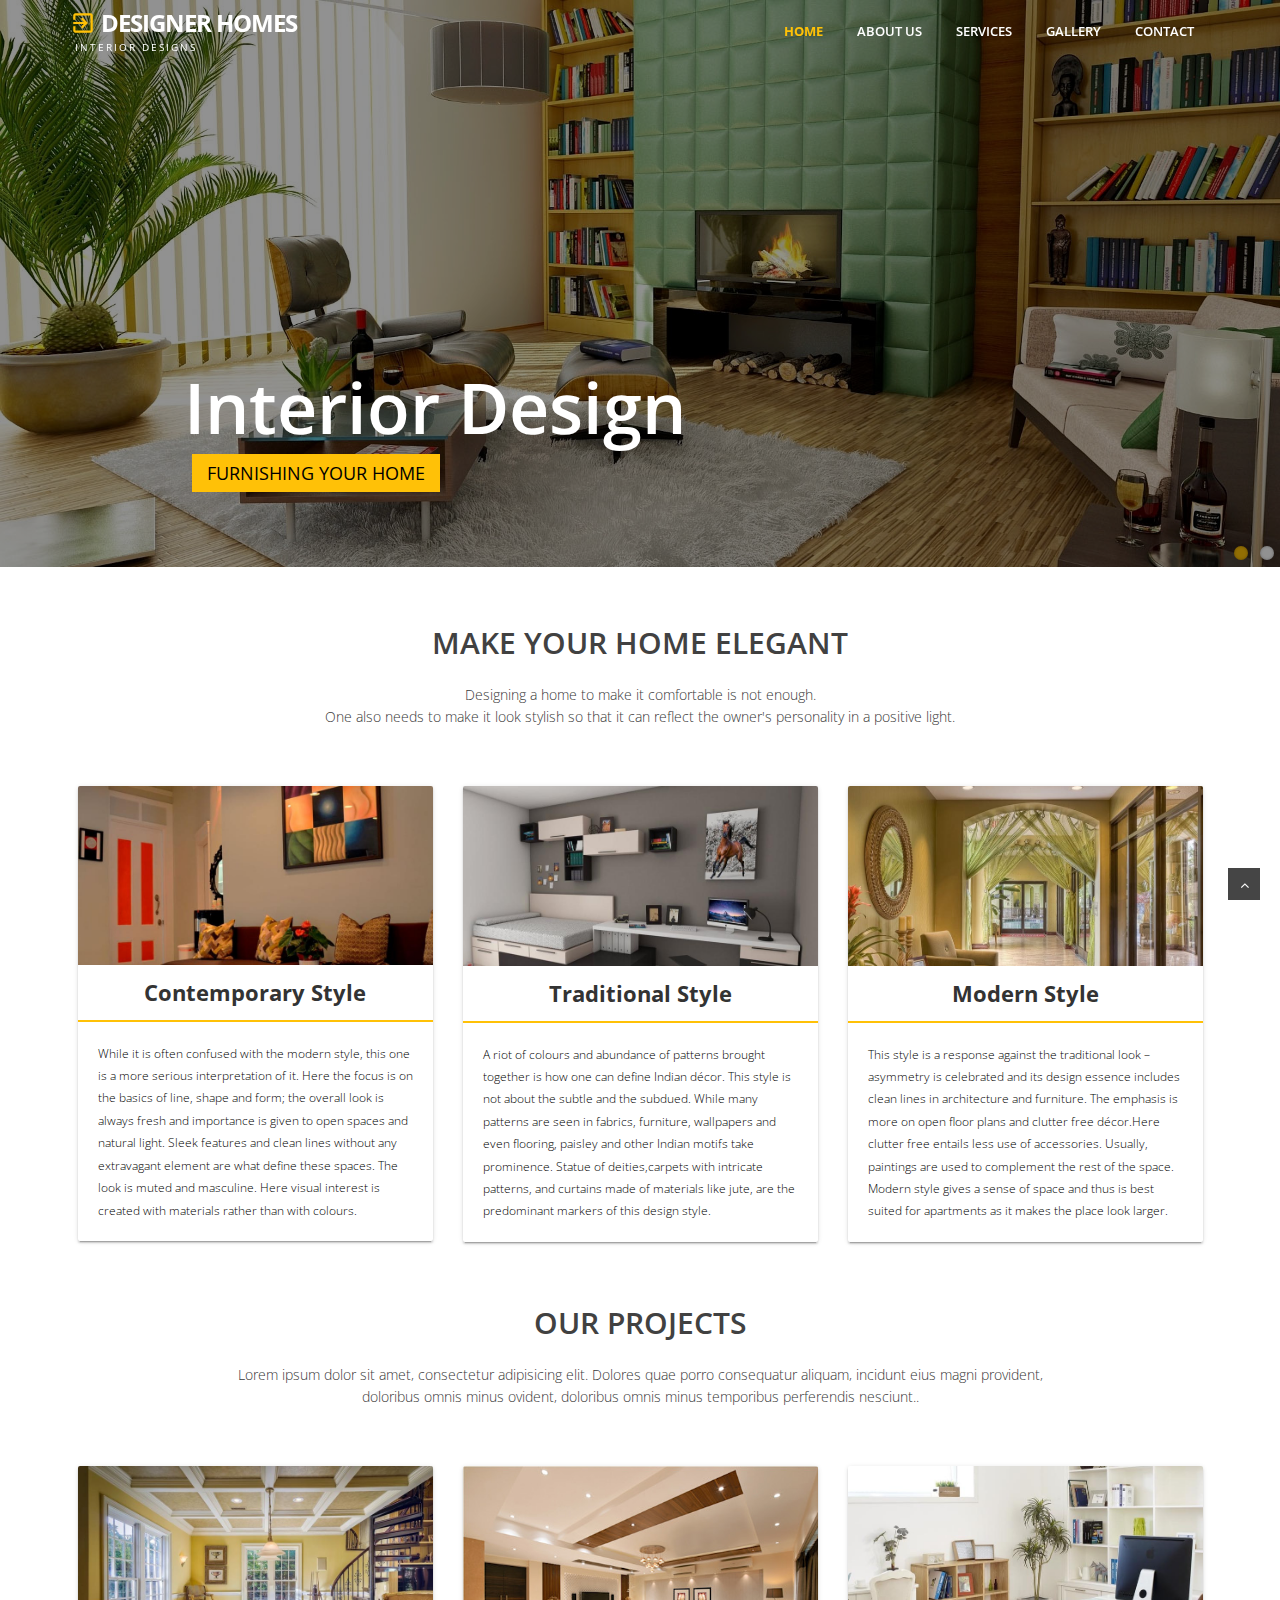
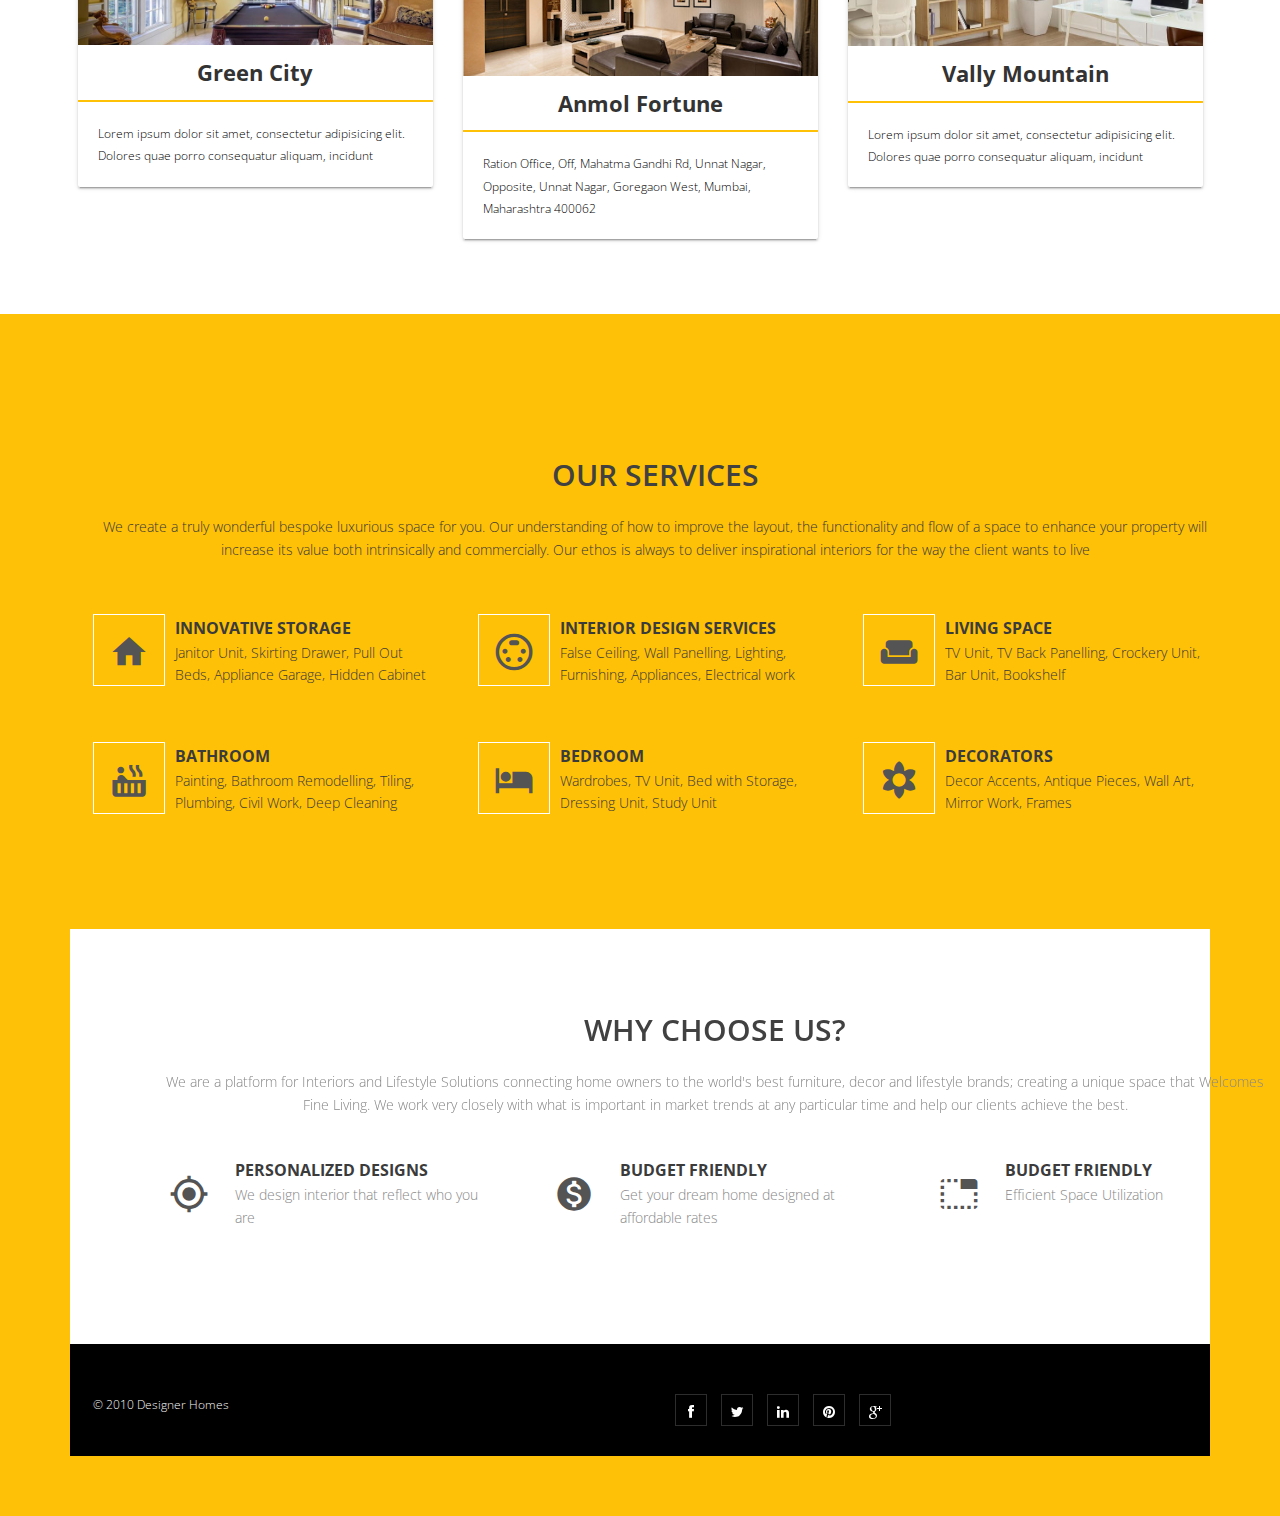
==== commit 5ff46a2c: "Update index.html" ====
--- a/index.html
+++ b/index.html
@@ -178,11 +178,14 @@
 	<section id="content" class="services" id="services"> 
 	<div class="container">
 	
+			<section id="content" class="services"> 
+	<div class="container">
+	
 		<section>
 	    	<div class="row">
 			<div class="col-md-12">
 				<div class="aligncenter"><h2 class="aligncenter">Our Services</h2>We create a truly wonderful bespoke luxurious space for you. Our understanding of how to improve the layout, the functionality and flow of a space to enhance your property will increase its value both intrinsically and commercially. Our ethos is always to deliver inspirational interiors for the way the client wants to live</div>
-				<br/>
+				<br>
 			</div>
 		</div>
      
@@ -246,33 +249,32 @@
 					</div>
 				</div>
 			</div>
-			<div class="row">
-             <div class="col-sm-4 info-blocks">
-                <i class="icon-info-blocks material-icons">my_location</i>
-                <div class="info-blocks-in">
-                    <h3>Personalized Designs</h3>
-                    <p>We design interior that reflect who you are</p>
-                </div>
-            </div>
-            </div>
-            <div class="col-sm-4 info-blocks">
-                <i class="icon-info-blocks material-icons">monetization_on</i>
-                <div class="info-blocks-in">
-                    <h3>Budget Friendly</h3>
-                    <p>Get your dream home designed at affordable rates</p>
-                </div>
-            </div>
-	  <div class="col-sm-4 info-blocks">
-                <i class="icon-info-blocks material-icons">Efficient Space Utilization</i>
-                <div class="info-blocks-in">
-                    <h3>Budget Friendly</h3>
-                    <p>Maximizing space utilization by innovative ideas</p>
-                </div>
-            </div>
+	<div class="row">
+		     <div class="col-sm-4 info-blocks">
+			<i class="icon-info-blocks material-icons">my_location</i>
+			<div class="info-blocks-in">
+			    <h3>Personalized Designs</h3>
+			    <p>We design interior that reflect who you are</p>
+			</div>
+		     </div>
+           
+		    <div class="col-sm-4 info-blocks">
+			<i class="icon-info-blocks material-icons">monetization_on</i>
+			<div class="info-blocks-in">
+			    <h3>Budget Friendly</h3>
+			    <p>Get your dream home designed at affordable rates</p>
+			</div>
+		    </div>
+			     
+		  <div class="col-sm-4 info-blocks">
+			<i class="icon-info-blocks material-icons">tab_unselected</i>
+			<div class="info-blocks-in">
+			    <h3>Budget Friendly</h3>
+			    <p>Efficient Space Utilization</p>
+			</div>
+		    </div>
             
             </div>
-        </div>
-
 		</div>
 	</section>	  
 	
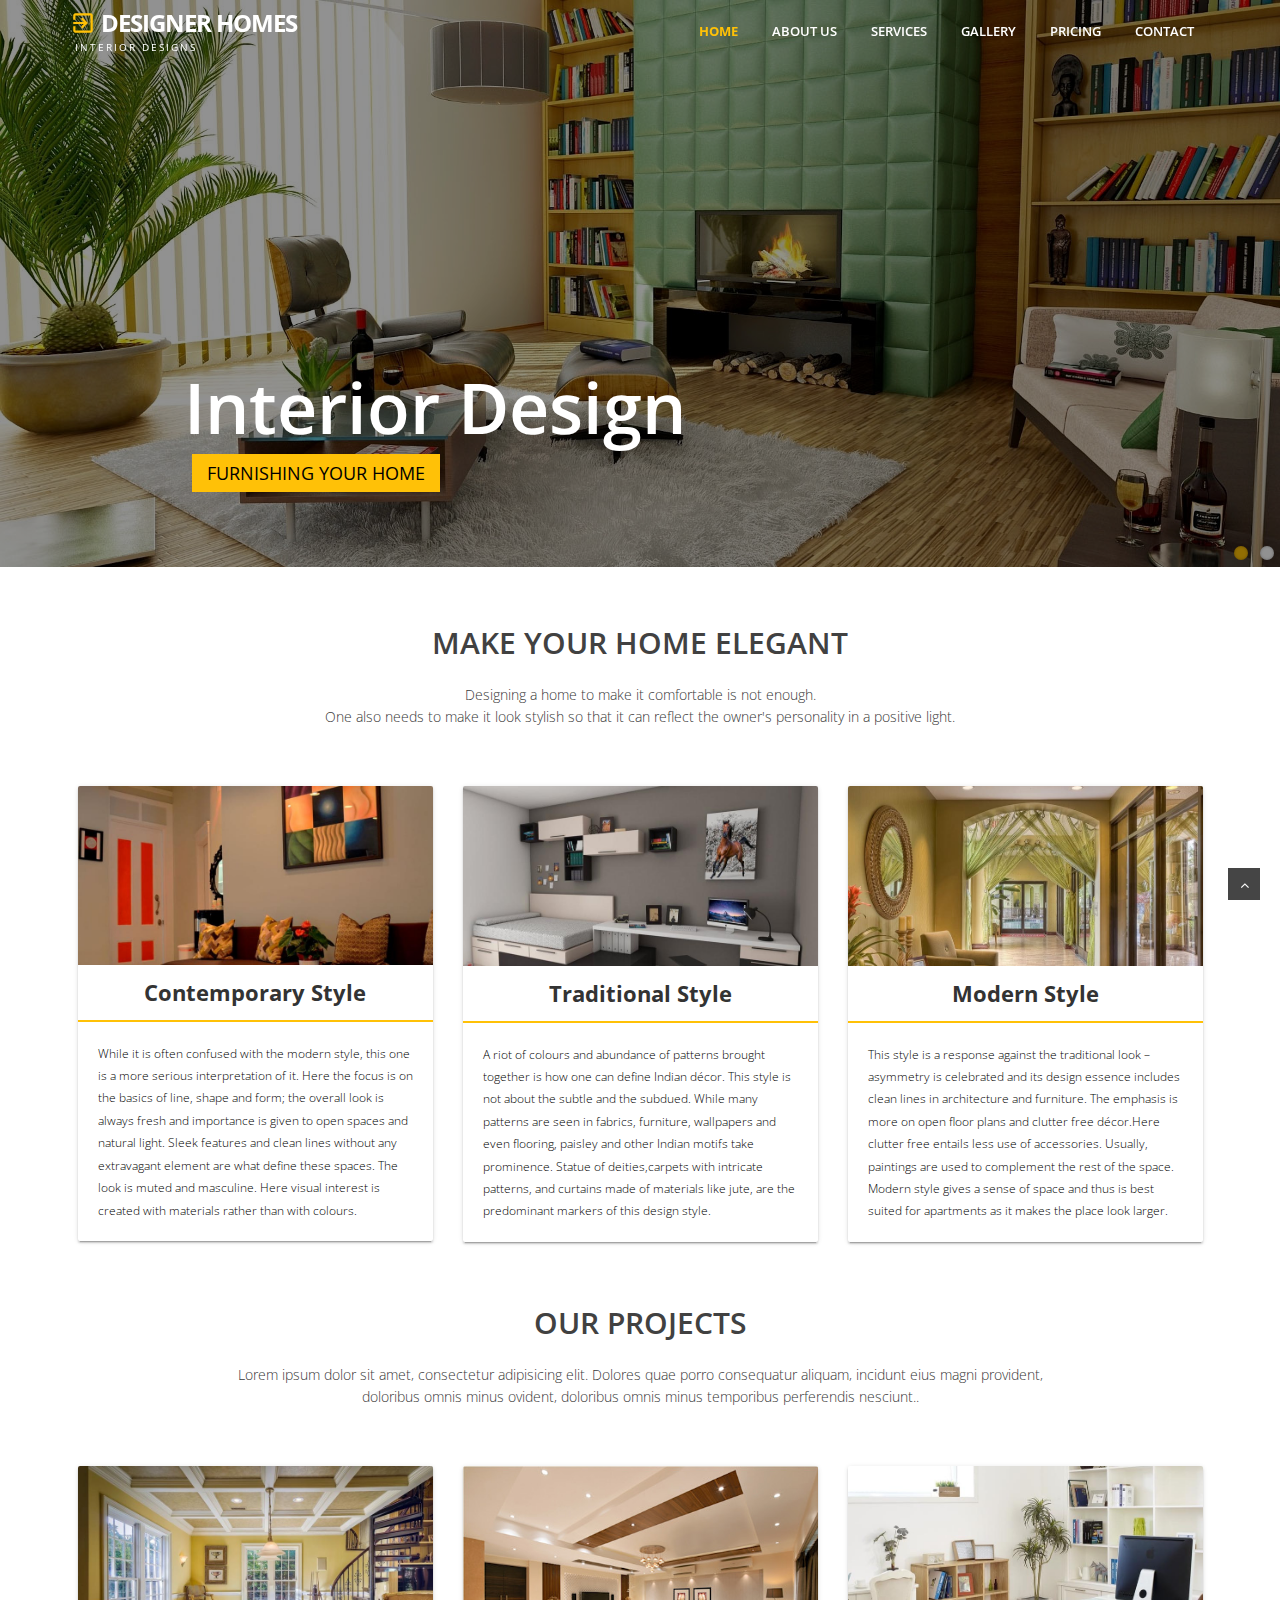
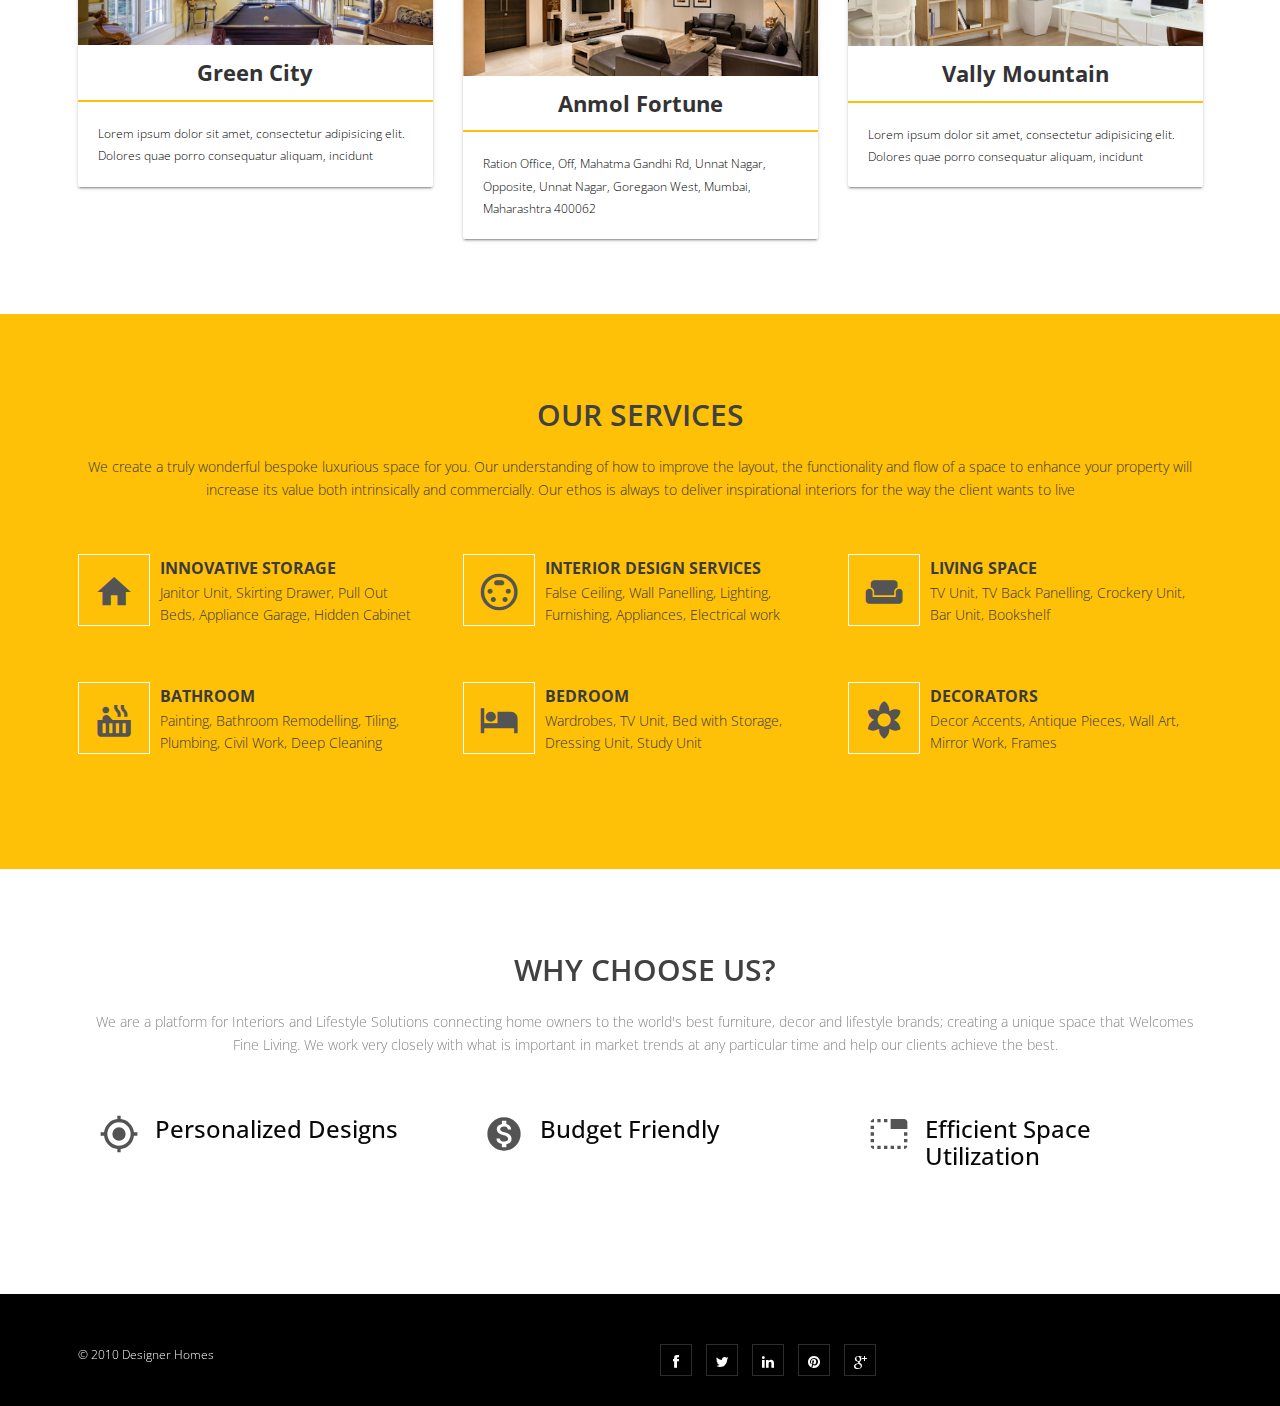
==== commit 55d1169a: "Add files via upload" ====
--- a/index.html
+++ b/index.html
@@ -38,9 +38,10 @@
                 <div class="navbar-collapse collapse ">
                     <ul class="nav navbar-nav">
                         <li class="active"><a class="waves-effect waves-dark" href="index.html">Home</a></li> 
-                        <li><a class="waves-effect waves-dark" href="about.html">About Us</a></li>
-			<li><a class="waves-effect waves-dark" href="services.html">Services</a></li>
+                        <li><a class="waves-effect waves-dark" href="About.html">About Us</a></li>
+						<li><a class="waves-effect waves-dark" href="services.html">Services</a></li>
                         <li><a class="waves-effect waves-dark" href="portfolio.html">Gallery</a></li>
+                        <li><a class="waves-effect waves-dark" href="pricing.html">Pricing</a></li>
                         <li><a class="waves-effect waves-dark" href="contact.html">Contact</a></li>
                     </ul>
                 </div>
@@ -178,14 +179,11 @@
 	<section id="content" class="services" id="services"> 
 	<div class="container">
 	
-			<section id="content" class="services"> 
-	<div class="container">
-	
 		<section>
 	    	<div class="row">
 			<div class="col-md-12">
 				<div class="aligncenter"><h2 class="aligncenter">Our Services</h2>We create a truly wonderful bespoke luxurious space for you. Our understanding of how to improve the layout, the functionality and flow of a space to enhance your property will increase its value both intrinsically and commercially. Our ethos is always to deliver inspirational interiors for the way the client wants to live</div>
-				<br>
+				<br/>
 			</div>
 		</div>
      
@@ -249,32 +247,21 @@
 					</div>
 				</div>
 			</div>
-	<div class="row">
-		     <div class="col-sm-4 info-blocks">
-			<i class="icon-info-blocks material-icons">my_location</i>
-			<div class="info-blocks-in">
-			    <h3>Personalized Designs</h3>
-			    <p>We design interior that reflect who you are</p>
-			</div>
-		     </div>
-           
-		    <div class="col-sm-4 info-blocks">
-			<i class="icon-info-blocks material-icons">monetization_on</i>
-			<div class="info-blocks-in">
-			    <h3>Budget Friendly</h3>
-			    <p>Get your dream home designed at affordable rates</p>
-			</div>
-		    </div>
-			     
-		  <div class="col-sm-4 info-blocks">
-			<i class="icon-info-blocks material-icons">tab_unselected</i>
-			<div class="info-blocks-in">
-			    <h3>Budget Friendly</h3>
-			    <p>Efficient Space Utilization</p>
-			</div>
-		    </div>
-            
-            </div>
+			<div class="row">
+            <div class="col-sm-4 info-blocks">
+                <i class="icon-info-blocks material-icons">my_location</i>
+                    <h3>Personalized Designs</h3>
+            </div>
+            <div class="col-sm-4 info-blocks">
+                <i class="icon-info-blocks material-icons">monetization_on</i>
+                    <h3>Budget Friendly</h3>
+            </div>
+            <div class="col-sm-4 info-blocks">
+                <i class="icon-info-blocks material-icons">tab_unselected</i>
+                    <h3>Efficient Space Utilization</h3>
+            </div>
+        </div>
+
 		</div>
 	</section>	  
 	
@@ -322,4 +309,4 @@
 <script src="js/animate.js"></script> 
 <script src="js/custom.js"></script>
 </body>
-</html>
+</html>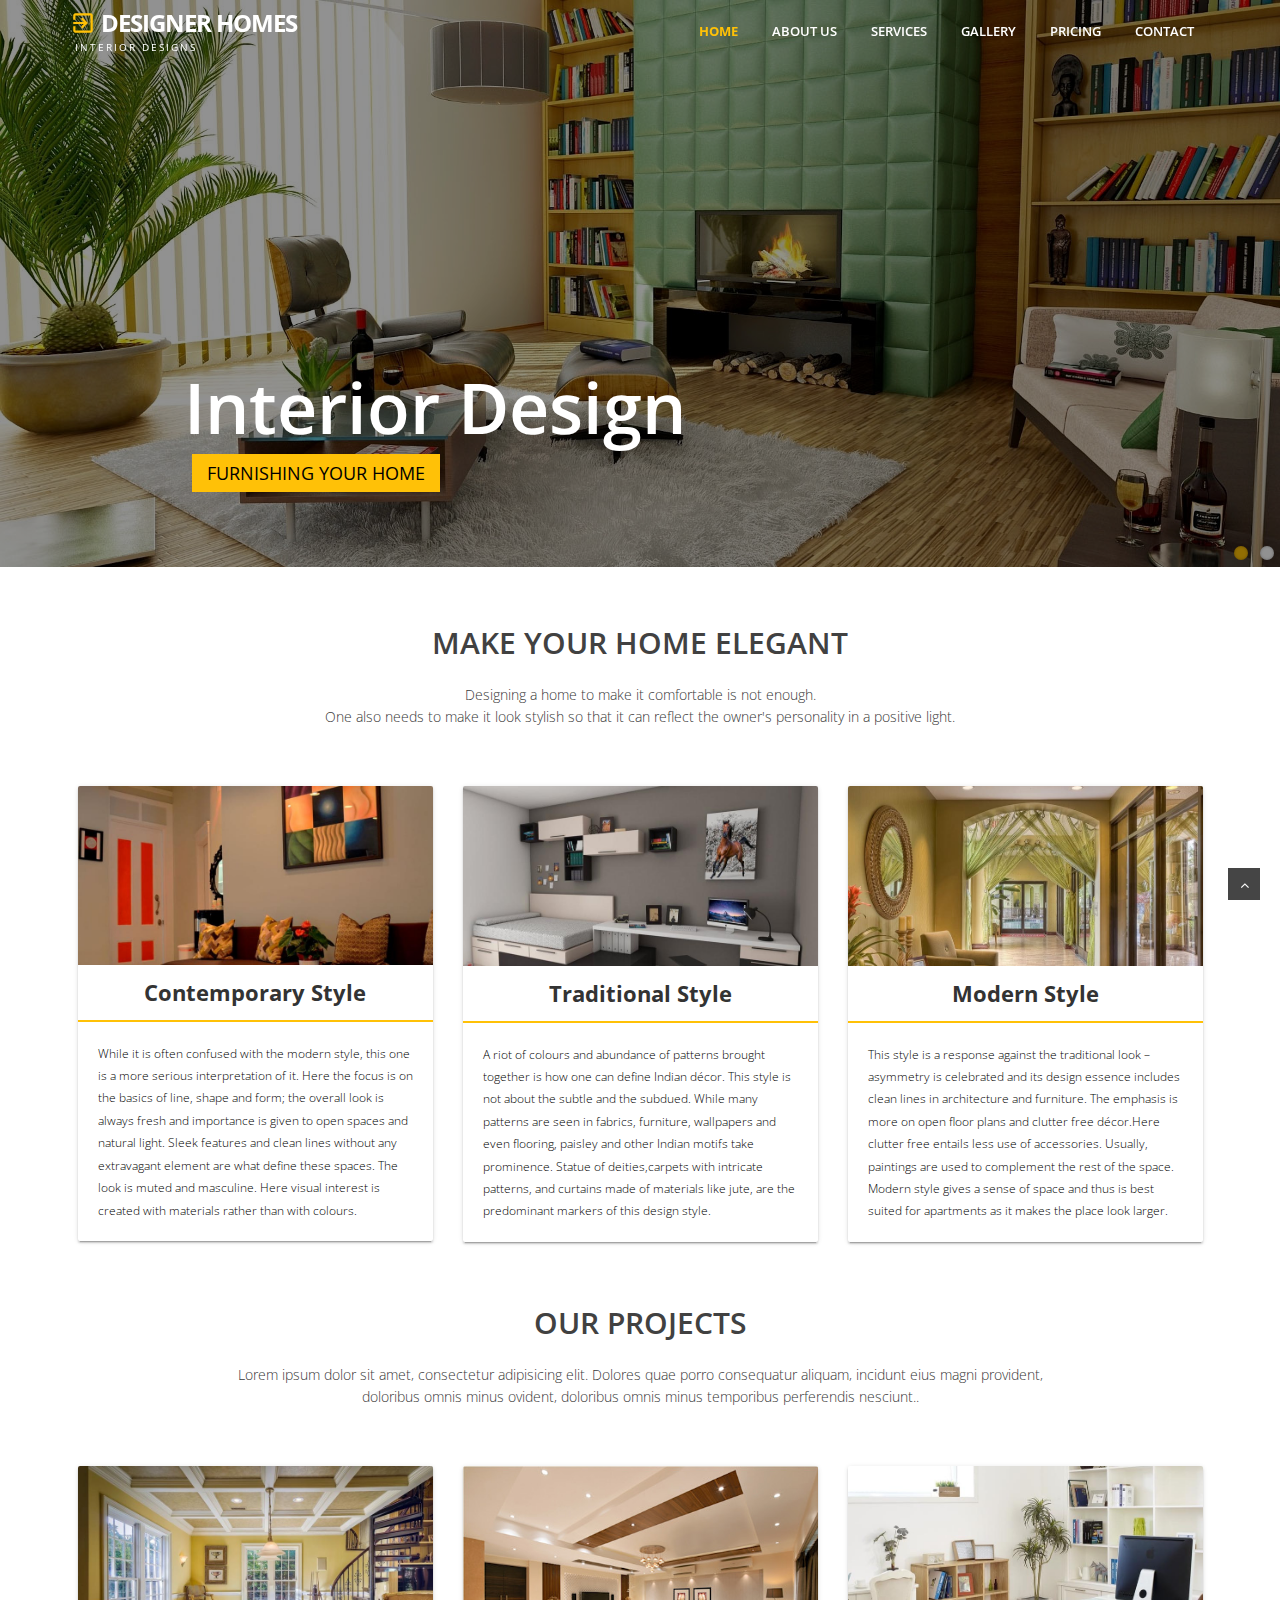
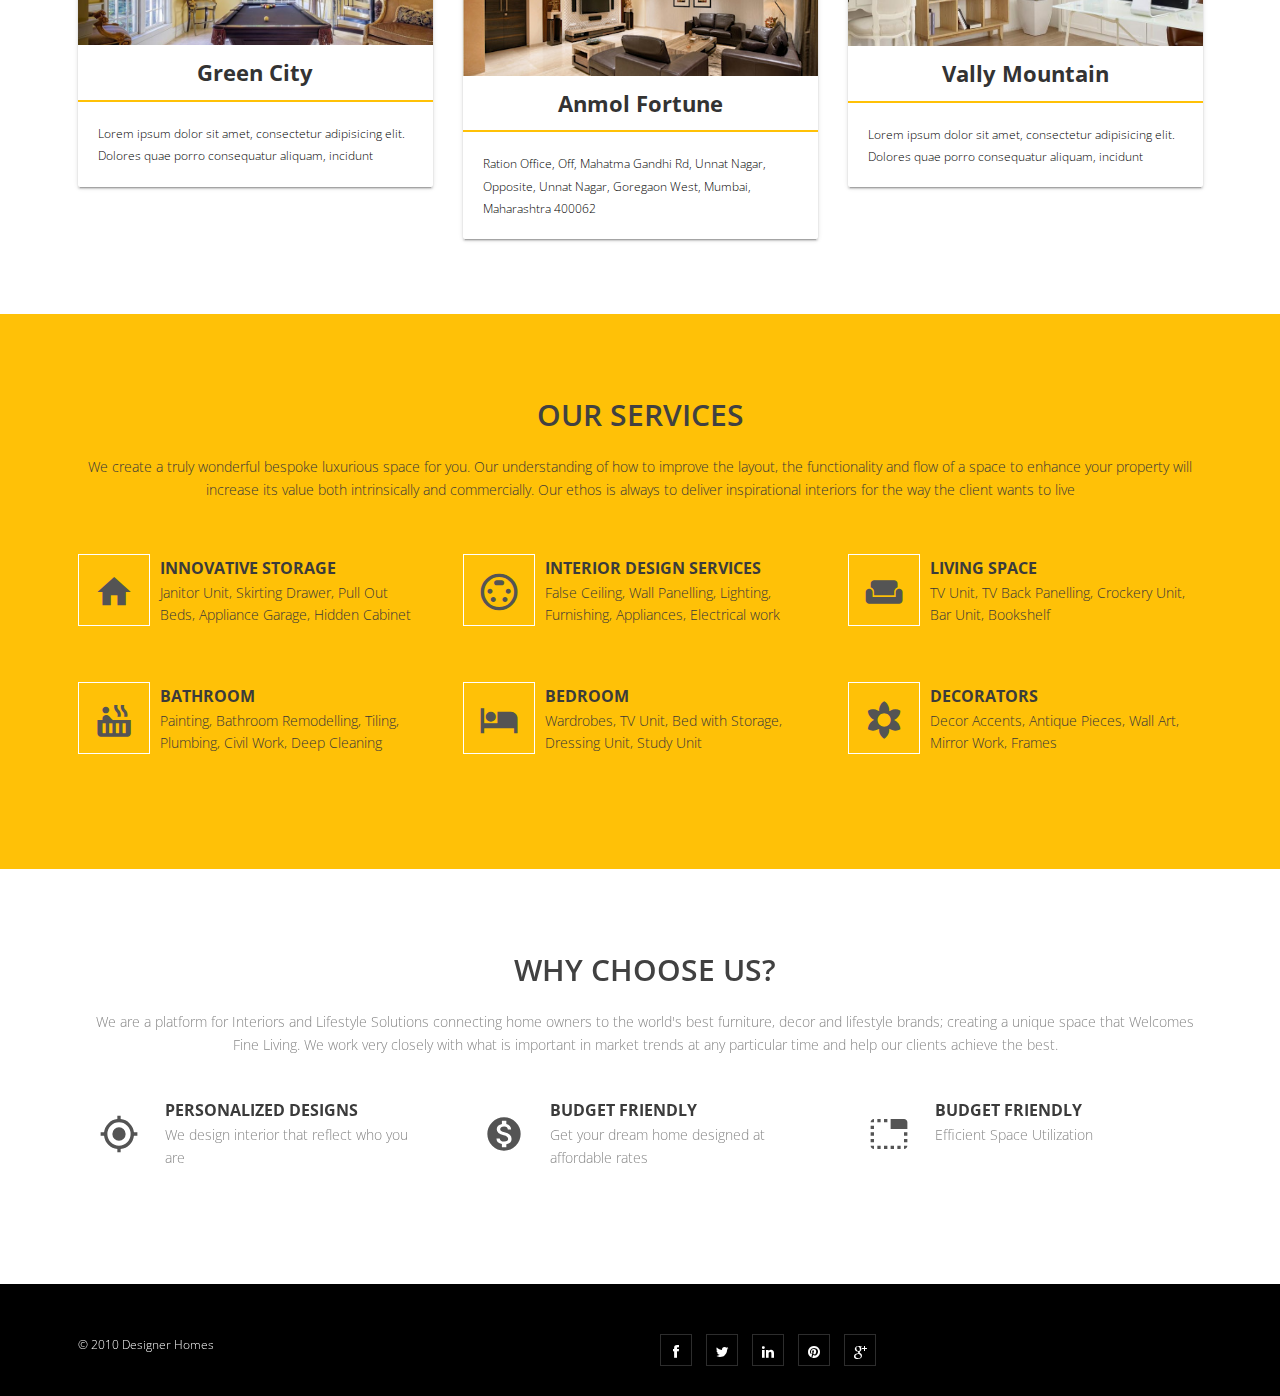
==== commit 34891906: "Add files via upload" ====
--- a/index.html
+++ b/index.html
@@ -249,18 +249,28 @@
 			</div>
 			<div class="row">
             <div class="col-sm-4 info-blocks">
-                <i class="icon-info-blocks material-icons">my_location</i>
-                    <h3>Personalized Designs</h3>
-            </div>
-            <div class="col-sm-4 info-blocks">
-                <i class="icon-info-blocks material-icons">monetization_on</i>
-                    <h3>Budget Friendly</h3>
-            </div>
-            <div class="col-sm-4 info-blocks">
-                <i class="icon-info-blocks material-icons">tab_unselected</i>
-                    <h3>Efficient Space Utilization</h3>
-            </div>
-        </div>
+            <i class="icon-info-blocks material-icons">my_location</i>
+            <div class="info-blocks-in">
+                <h3>Personalized Designs</h3>
+                <p>We design interior that reflect who you are</p>
+            </div>
+             </div>
+           
+            <div class="col-sm-4 info-blocks">
+            <i class="icon-info-blocks material-icons">monetization_on</i>
+            <div class="info-blocks-in">
+                <h3>Budget Friendly</h3>
+                <p>Get your dream home designed at affordable rates</p>
+            </div>
+            </div>
+                 
+          <div class="col-sm-4 info-blocks">
+            <i class="icon-info-blocks material-icons">tab_unselected</i>
+            <div class="info-blocks-in">
+                <h3>Budget Friendly</h3>
+                <p>Efficient Space Utilization</p>
+            </div>
+            </div>
 
 		</div>
 	</section>	  
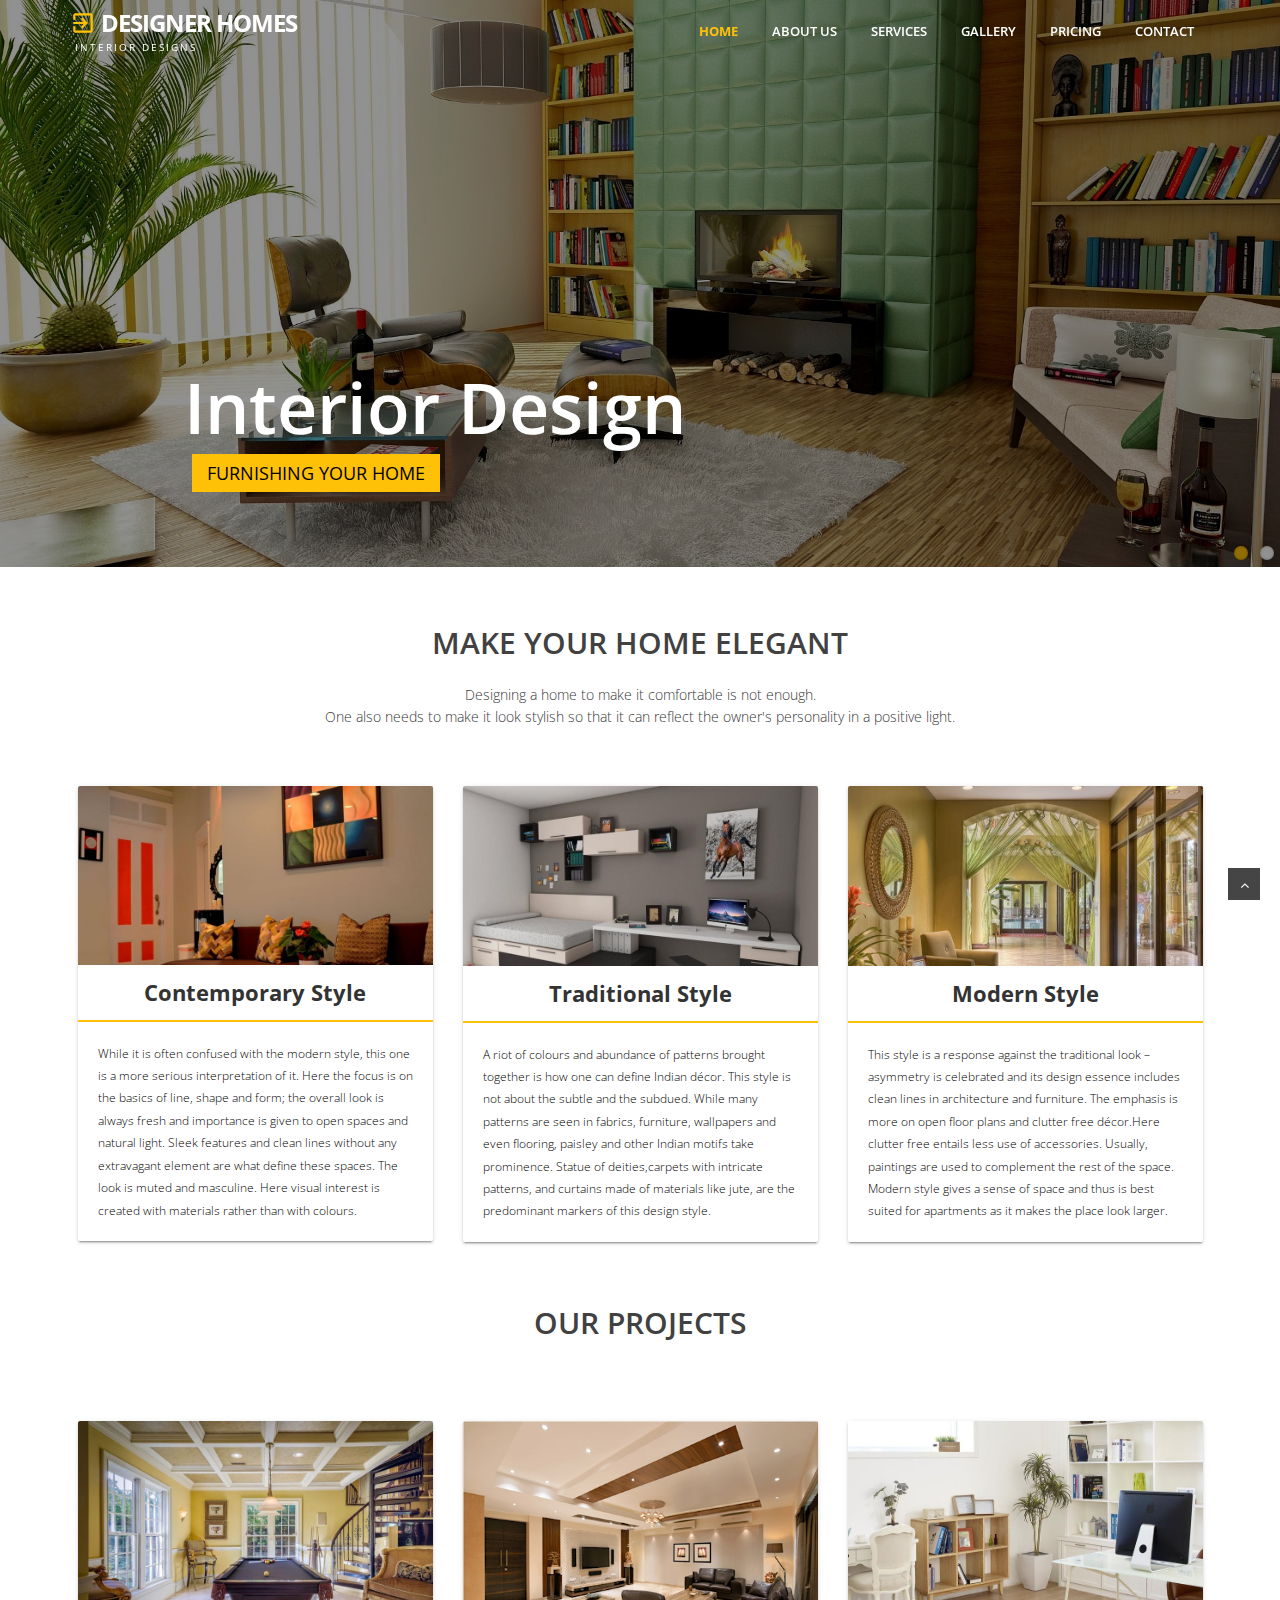
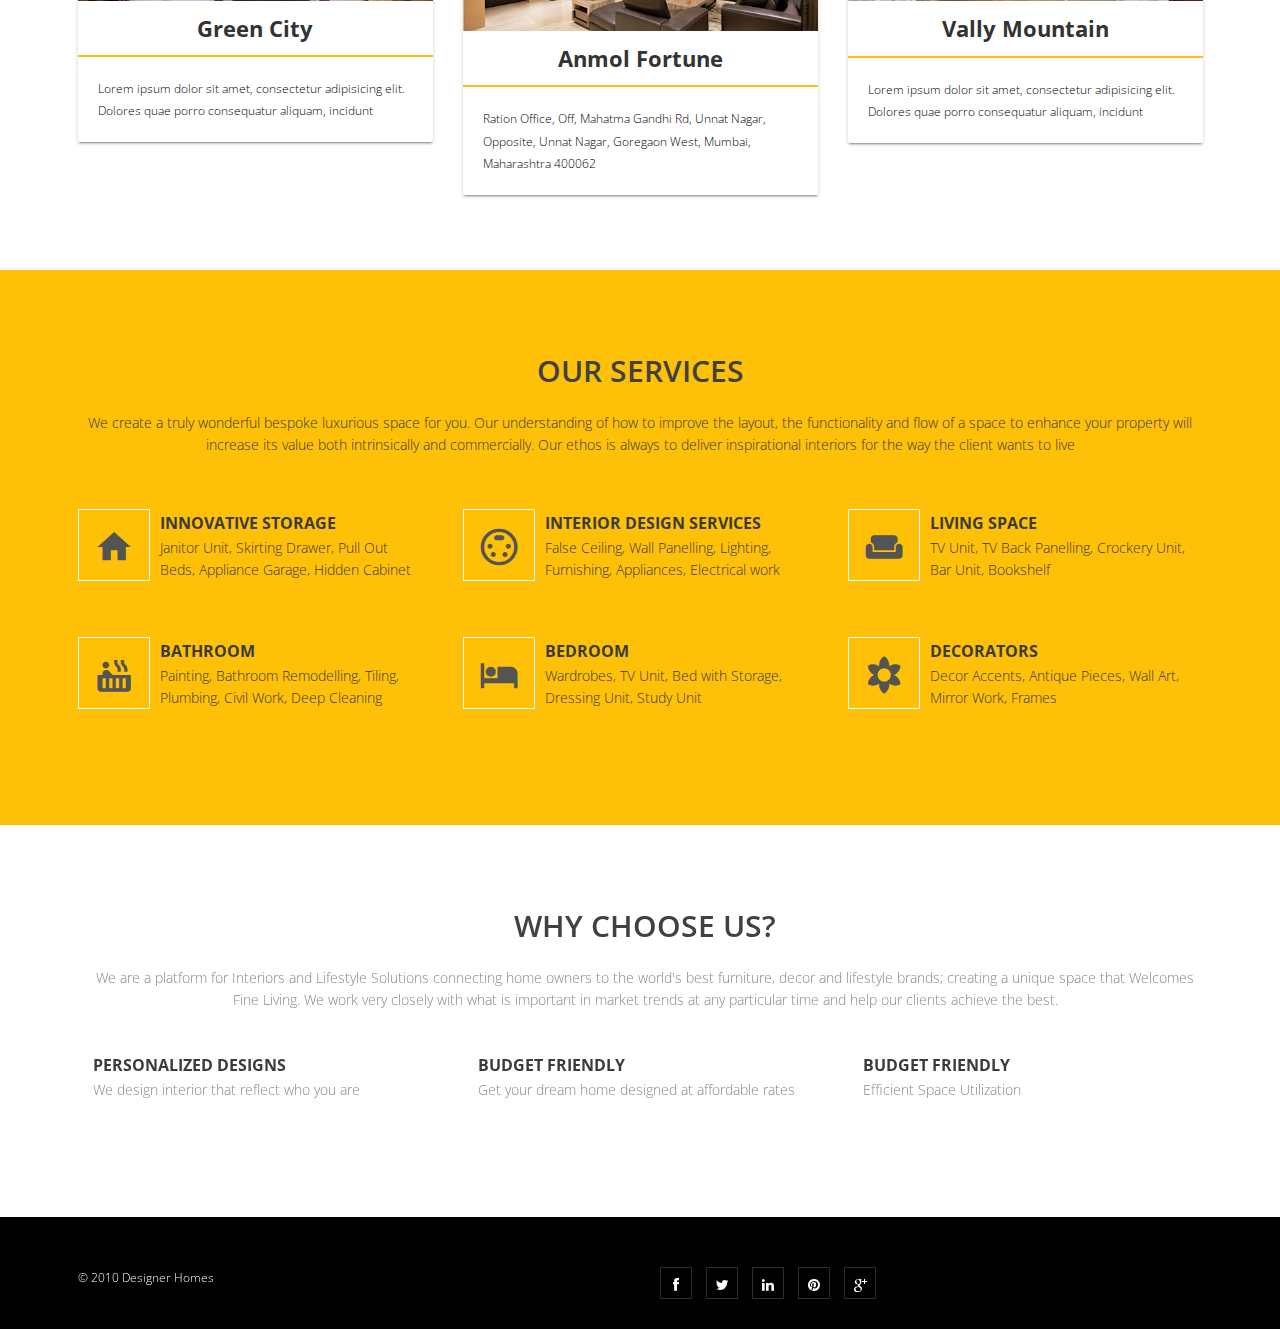
==== commit b1ed5679: "Update index.html" ====
--- a/index.html
+++ b/index.html
@@ -38,7 +38,7 @@
                 <div class="navbar-collapse collapse ">
                     <ul class="nav navbar-nav">
                         <li class="active"><a class="waves-effect waves-dark" href="index.html">Home</a></li> 
-                        <li><a class="waves-effect waves-dark" href="About.html">About Us</a></li>
+                        <li><a class="waves-effect waves-dark" href="about.html">About Us</a></li>
 						<li><a class="waves-effect waves-dark" href="services.html">Services</a></li>
                         <li><a class="waves-effect waves-dark" href="portfolio.html">Gallery</a></li>
                         <li><a class="waves-effect waves-dark" href="pricing.html">Pricing</a></li>
@@ -126,7 +126,7 @@
 		
 		<div class="row">
 			<div class="col-md-12">
-				<div class="aligncenter"><h2 class="aligncenter">Our Projects</h2>Lorem ipsum dolor sit amet, consectetur adipisicing elit. Dolores quae porro consequatur aliquam, incidunt eius magni provident, <br/>doloribus omnis minus ovident, doloribus omnis minus temporibus perferendis nesciunt..</div>
+				<div class="aligncenter"><h2 class="aligncenter">Our Projects</h2></div>
 				<br/>
 			</div>
 		</div>
@@ -249,7 +249,6 @@
 			</div>
 			<div class="row">
             <div class="col-sm-4 info-blocks">
-            <i class="icon-info-blocks material-icons">my_location</i>
             <div class="info-blocks-in">
                 <h3>Personalized Designs</h3>
                 <p>We design interior that reflect who you are</p>
@@ -257,7 +256,6 @@
              </div>
            
             <div class="col-sm-4 info-blocks">
-            <i class="icon-info-blocks material-icons">monetization_on</i>
             <div class="info-blocks-in">
                 <h3>Budget Friendly</h3>
                 <p>Get your dream home designed at affordable rates</p>
@@ -265,7 +263,6 @@
             </div>
                  
           <div class="col-sm-4 info-blocks">
-            <i class="icon-info-blocks material-icons">tab_unselected</i>
             <div class="info-blocks-in">
                 <h3>Budget Friendly</h3>
                 <p>Efficient Space Utilization</p>
@@ -319,4 +316,4 @@
 <script src="js/animate.js"></script> 
 <script src="js/custom.js"></script>
 </body>
-</html>+</html>
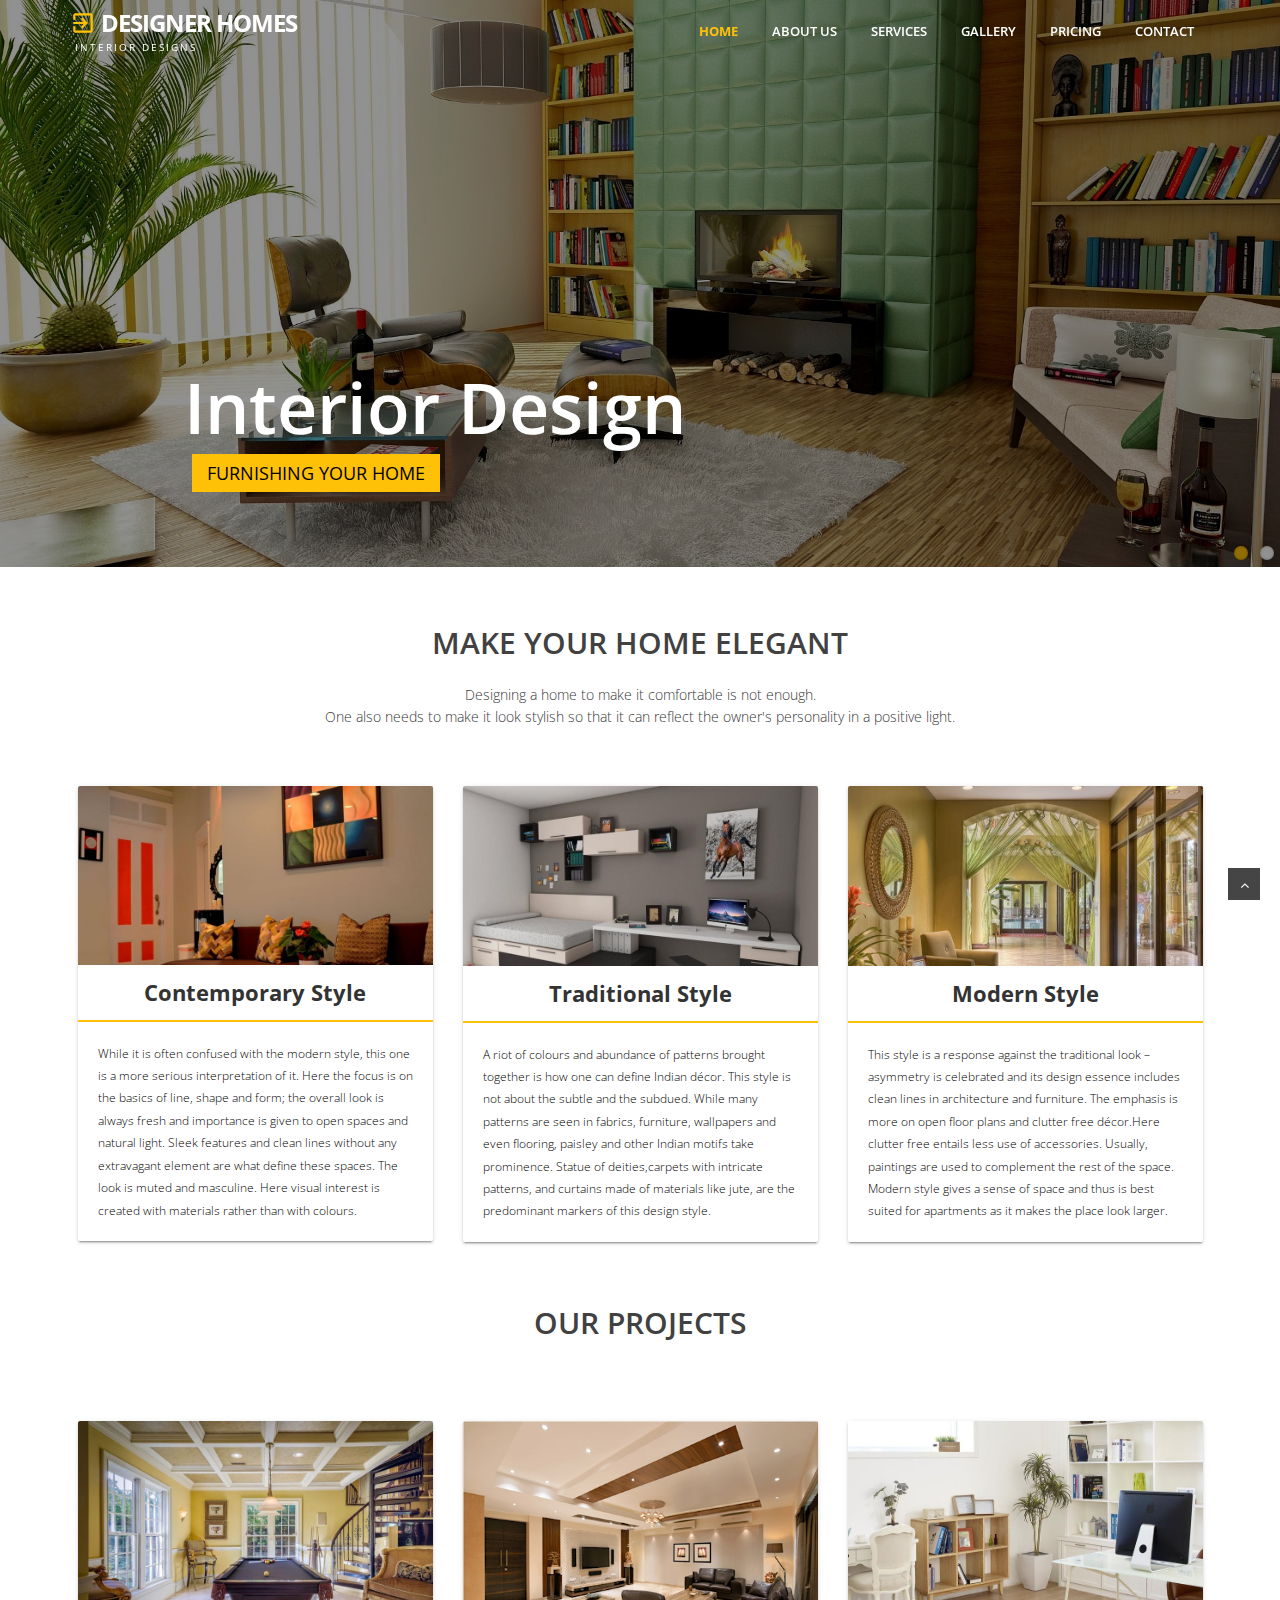
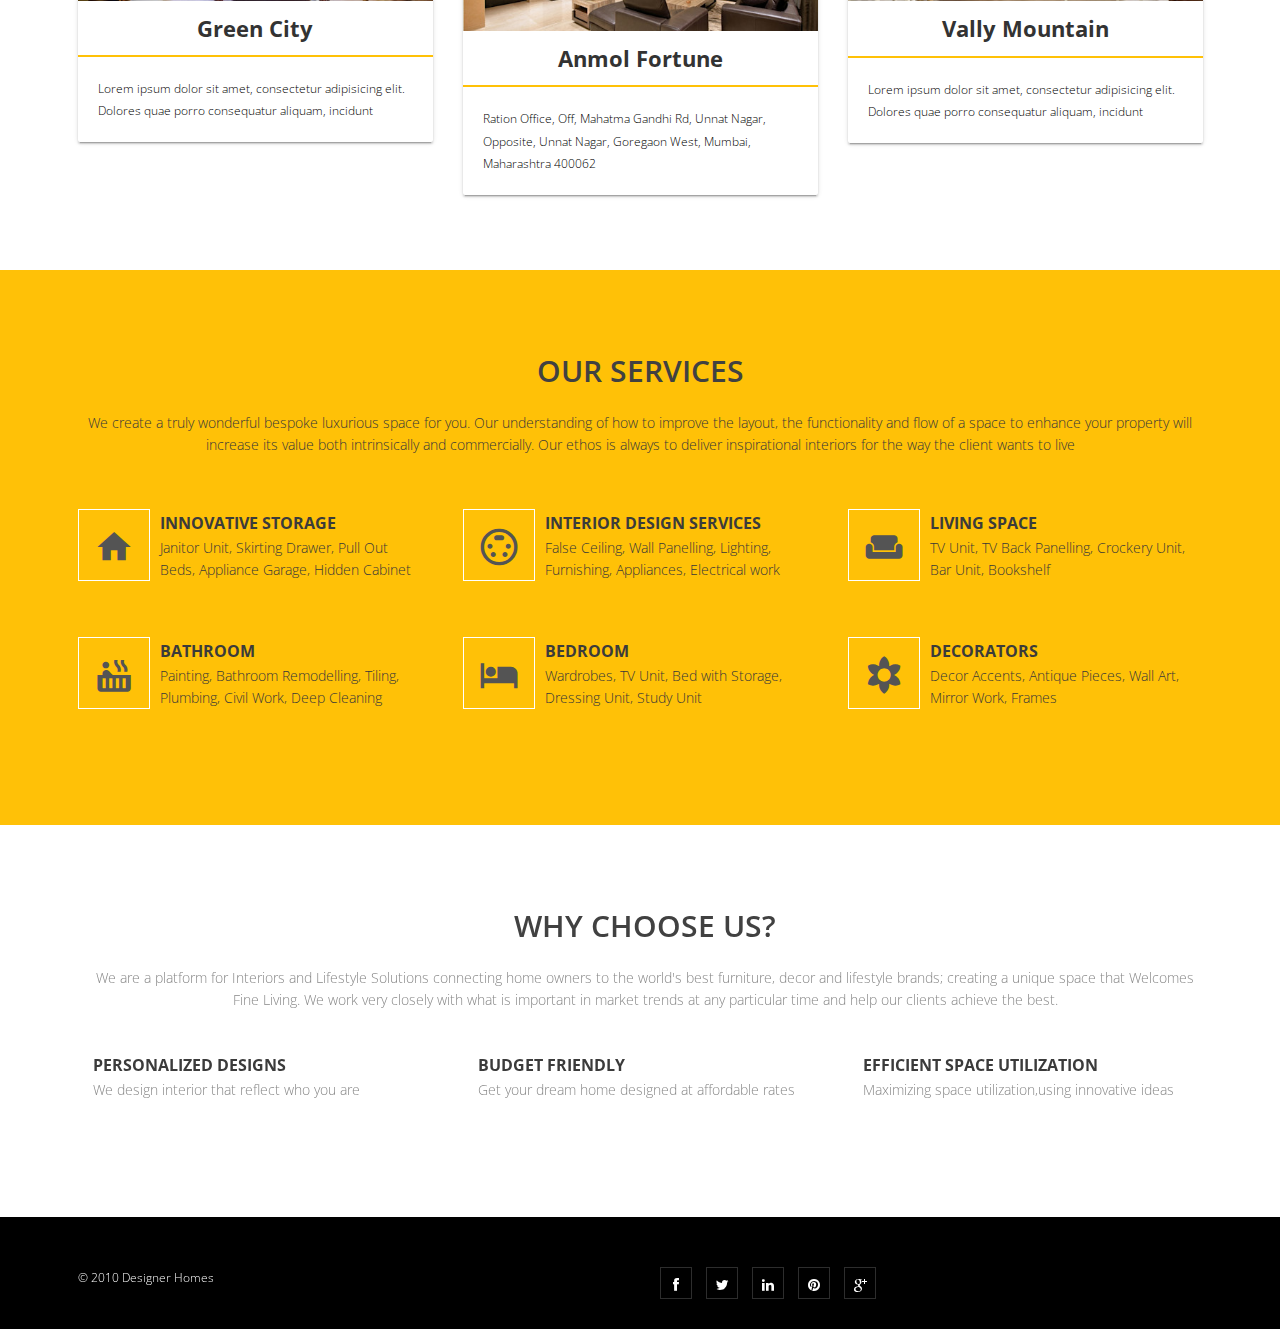
==== commit cc0b55a9: "Update index.html" ====
--- a/index.html
+++ b/index.html
@@ -264,8 +264,8 @@
                  
           <div class="col-sm-4 info-blocks">
             <div class="info-blocks-in">
-                <h3>Budget Friendly</h3>
-                <p>Efficient Space Utilization</p>
+                <h3>Efficient Space Utilization</h3>
+                <p>Maximizing space utilization,using innovative ideas</p>
             </div>
             </div>
 
